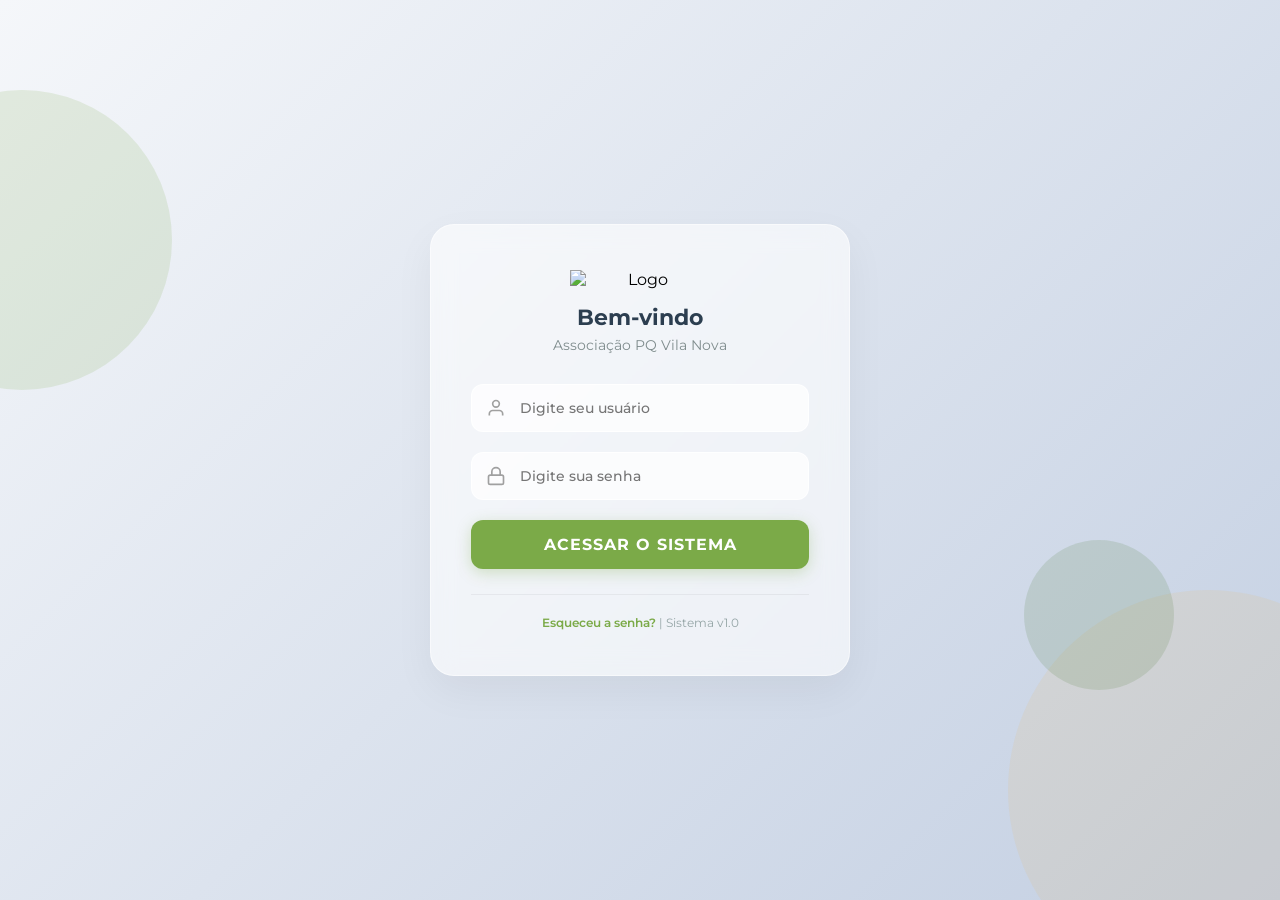
==== index.html @ ca999f04 "Update index.html" ====
<!DOCTYPE html>
<html lang="pt-BR">
<head>
    <meta charset="UTF-8">
    <meta name="viewport" content="width=device-width, initial-scale=1.0">

    <title>Associação PQ Vila Nova - CRM</title>

    <link href="https://fonts.googleapis.com/css2?family=Montserrat:wght@400;600;700;800&family=Playfair+Display:ital,wght@0,400;0,700;1,400&display=swap" rel="stylesheet">
    <link rel="stylesheet" href="https://cdnjs.cloudflare.com/ajax/libs/font-awesome/6.0.0/css/all.min.css">

    <script src="https://cdnjs.cloudflare.com/ajax/libs/html2canvas/1.4.1/html2canvas.min.js"></script>
    <script src="https://cdnjs.cloudflare.com/ajax/libs/jspdf/2.5.1/jspdf.umd.min.js"></script>
    <script src="https://cdn.jsdelivr.net/npm/qrcodejs@1.0.0/qrcode.min.js"></script>
    <script src="https://unpkg.com/html5-qrcode@2.3.8/html5-qrcode.min.js"></script>
    <script src="https://cdn.jsdelivr.net/npm/tesseract.js@6.0.1/dist/tesseract.min.js"></script>

    <link rel="stylesheet" href="styles.css?v=20260817-3">
</head>
<body>

    <div class="floating-shape shape1"></div>
    <div class="floating-shape shape2"></div>
    <div class="floating-shape shape3"></div>

    <!-- ====================================================== -->
    <!-- LOGIN -->
    <!-- ====================================================== -->
    <div id="login-screen">
        <div class="login-logo">
            <img src="https://i.imgur.com/Txij9sk.png" alt="Logo">
        </div>
        <h2>Bem-vindo</h2>
        <p>Associação PQ Vila Nova</p>
        <div class="input-group">
            <svg class="icon" viewBox="0 0 24 24" fill="none" stroke="currentColor" stroke-width="2"><path d="M20 21v-2a4 4 0 0 0-4-4H8a4 4 0 0 0-4 4v2"></path><circle cx="12" cy="7" r="4"></circle></svg>
            <input type="text" id="username" placeholder="Digite seu usuário">
        </div>
        <div class="input-group">
            <svg class="icon" viewBox="0 0 24 24" fill="none" stroke="currentColor" stroke-width="2"><rect x="3" y="11" width="18" height="11" rx="2" ry="2"></rect><path d="M7 11V7a5 5 0 0 1 10 0v4"></path></svg>
            <input type="password" id="password" placeholder="Digite sua senha" onkeydown="if(event.key==='Enter') login()">
        </div>
        <button class="btn-primary" onclick="login()">Acessar o Sistema</button>
        <div id="login-error">Usuário ou senha incorretos</div>
        <div class="login-footer"><a href="#">Esqueceu a senha?</a> | <span>Sistema v1.0</span></div>
    </div>

    <!-- ====================================================== -->
    <!-- DASHBOARD -->
    <!-- ====================================================== -->
    <div id="dashboard-screen">
        <div class="header-container">
            <div style="display:flex; flex-direction:column; align-items:center;">
                <h1 class="header-title">ASSOCIAÇÃO <span>PQ VILA NOVA</span></h1>
                <div id="clock-wrapper"><div id="current-time">00:00:00</div></div>
            </div>
            <div class="logout-container">
                <button onclick="logout()" class="btn-power-logout" title="Sair do sistema">
                    <svg width="24" height="24" viewBox="0 0 24 24" fill="none" stroke="currentColor" stroke-width="2" stroke-linecap="round" stroke-linejoin="round"><path d="M18.36 6.64a9 9 0 1 1-12.73 0"></path><line x1="12" y1="2" x2="12" y2="12"></line></svg>
                </button>
            </div>
        </div>

        <div class="grid-container">
            <div class="panel">
                <div class="panel-header"><h3>AGENDA QUADRA</h3><button class="btn-sm" onclick="abrirModal('modal-agenda')">+ Adicionar Data</button></div>
                <table><thead><tr><th>DATA</th><th>HORÁRIO</th><th>NOME</th><th>END</th><th>TEL</th><th>AÇÕES</th></tr></thead><tbody id="agenda-list"></tbody></table>
            </div>
            
            <div class="col-center">
                <div class="logo-circle spinning">
                    <img src="https://i.imgur.com/Txij9sk.png" alt="Logo">
                </div>
                <div class="menu-buttons">
                    <button class="btn-action" onclick="abrirModal('modal-curriculo')">CURRICULO</button>
                    <button class="btn-action">WHATSAPP</button>
                    <div style="position:relative; display:inline-block; width:100%;">
                        <button class="btn-action" onclick="toggleComprovanteMenu()" id="btn-comprovante" style="width:100%;">COMPROVANTE</button>
                        <div id="menu-comprovante" class="menu-dropdown" style="display:none; position:absolute; top:100%; left:0; width:100%; background:#fff; border-radius:0 0 12px 12px; box-shadow:0 4px 10px rgba(0,0,0,0.15); z-index:20; overflow:hidden;">
                            <div onclick="abrirComprovantePrint('assinatura')" class="menu-option" style="padding:12px 0; text-align:center; cursor:pointer; color:#333; font-weight:600; transition:0.2s; border-bottom:1px solid #eee;">📜 Com Assinatura</div>
                            <div onclick="abrirComprovantePrint('sem_assinatura')" class="menu-option" style="padding:12px 0; text-align:center; cursor:pointer; color:#333; font-weight:600; transition:0.2s;">📋 Sem Assinatura</div>
                        </div>
                    </div>
                    <button class="btn-action" onclick="abrirModal('modal-multiplas-entregas')">ADC CARTÕES</button>
                    <button class="btn-action" onclick="abrirModal('modal-cesta')">CESTAS</button>
                    <button class="btn-action" onclick="abrirModal('modal-busca')">🔍 BUSCAR</button>
                </div>
            </div>

            <div class="panel">
                <div class="panel-header"><h3>CARTÕES</h3><button class="btn-sm" onclick="abrirModal('modal-cartoes')">+ Adicionar</button></div>
                <div id="cards-container">
                    <table class="table-cards"><thead id="cards-header"><tr><th>DATA</th><th id="th-responsaveis" colspan="1">RESPONSÁVEIS</th><th>TOTAL DIA</th><th>AÇÕES</th></tr></thead><tbody id="cards-list"></tbody></table>
                </div>
                <div class="total-geral" id="totais-gerais" style="display:none;"></div>
            </div>
        </div>

        <div style="margin-top:25px; width:100%;">
            <div class="panel" style="margin-top:15px;">
                <div class="panel-header"><h3>📋 PENDENTES CESTA (MÊS ATUAL)</h3><button class="btn-sm" onclick="abrirModal('modal-cesta')" style="background:#4a7c2e; color:#fff;">+ Gerenciar</button></div>
                <div id="cesta-pendentes-home" style="font-size:14px; color:#555; min-height:50px; width:100%;"><span style="color:#888;">Carregando pendentes...</span></div>
            </div>
        </div>
    </div>

    <!-- ====================================================== -->
    <!-- MODAL DE AVISO DE PRÓXIMA AGENDA -->
    <!-- ====================================================== -->
    <div id="modal-popup-login" class="modal-overlay">
        <div class="modal-box">
            <span class="close-btn" onclick="fecharModal('modal-popup-login')">×</span>
            <h3>📅 Próximos Compromissos</h3>
            <div id="popup-login-content" style="text-align:center; padding:10px 0;">
                <p style="color:#555;">Carregando compromissos...</p>
            </div>
            <div class="modal-actions" style="justify-content:center;">
                <button class="btn-primary" onclick="fecharModal('modal-popup-login')" style="width:auto;">Ok, entendi</button>
            </div>
        </div>
    </div>

    <!-- ====================================================== -->
    <!-- MODAL DE BUSCA -->
    <!-- ====================================================== -->
    <div id="modal-busca" class="modal-overlay">
        <div class="modal-box modal-box-xl busca-modal-container">
            <span class="close-btn" onclick="fecharModal('modal-busca')" style="top:15px; right:20px; font-size:28px;">×</span>
            <div class="busca-header">
                <div>
                    <h2 class="busca-titulo">🔍 Busca Inteligente</h2>
                    <p class="busca-subtitulo">Somente cartões <strong>pendentes</strong> são exibidos. Resultados ordenados por relevância.</p>
                </div>
                <div class="contador" id="busca-contador" style="background:#196E3A; color:#fff; padding:6px 18px; border-radius:30px; font-weight:700; font-size:14px;">⏳ ...</div>
            </div>
            
            <div class="busca-bar">
                <select id="busca-tipo" class="busca-tipo-select">
                    <option value="todos">✨ Tudo</option>
                    <option value="nome">👤 Nome</option>
                    <option value="endereco">🏠 Endereço</option>
                    <option value="numero">🔢 Nº do cartão</option>
                    <option value="cpf">🪪 CPF</option>
                    <option value="telefone">📞 Telefone</option>
                </select>
                <div class="busca-divider"></div>
                <i class="fas fa-search" style="color:#94a3b8; font-size:18px; margin-left:4px;"></i>
                <input id="busca-input" type="text" placeholder="Digite nome, rua, número, CPF, telefone..." autocomplete="off">
                <button id="busca-btnSearch" type="button">🔎 Buscar</button>
            </div>
            <div id="busca-resultados" class="busca-resultados">
                <div style="text-align:center; padding:40px; color:#999; font-size:16px;">Digite algo para iniciar a busca.</div>
            </div>
            <div id="busca-editor-area" style="display:none; margin-top:15px; border-top:2px solid #e0f2e0; padding-top:15px; background:#fafffa; border-radius:12px; padding:15px;"></div>
        </div>
    </div>

    <!-- ====================================================== -->
    <!-- MODAL AGENDA -->
    <!-- ====================================================== -->
    <div id="modal-agenda" class="modal-overlay">
        <div class="modal-box"><span class="close-btn" onclick="fecharModal('modal-agenda')">×</span><h3>Novo Agendamento</h3>
            <label>Nome do Responsável</label><input type="text" id="ag-nome">
            <label>Data</label><input type="date" id="ag-data">
            <label>Período / Horário</label><input type="text" id="ag-periodo">
            <label>Endereço (Quadra)</label><input type="text" id="ag-end">
            <label>Telefone</label><input type="text" id="ag-tel">
            <div class="modal-actions"><button class="btn-cancel" onclick="fecharModal('modal-agenda')">Cancelar</button><button class="btn-primary" onclick="salvarAgenda()">Salvar</button></div>
        </div>
    </div>

    <!-- ====================================================== -->
    <!-- MODAL CARTÕES -->
    <!-- ====================================================== -->
    <div id="modal-cartoes" class="modal-overlay">
        <div class="modal-box"><span class="close-btn" onclick="fecharModal('modal-cartoes')">×</span><h3>Adicionar Lote de Cartões</h3>
            <div style="border-bottom:1px solid #ddd; padding-bottom:10px; margin-bottom:15px;">
                <label style="display:block; font-weight:600; color:#4a7c2e; margin-bottom:5px;">Gerenciar Responsáveis</label>
                <div style="display:flex; gap:10px;"><input type="text" id="novo-responsavel-input" placeholder="Nome do novo responsável" style="flex:1; padding:8px; border:1px solid #ccc; border-radius:6px;"><button class="btn-sm" onclick="adicionarResponsavel()" style="background:#4a7c2e; color:#fff; border-radius:6px;">+ Adicionar</button></div>
                <div id="lista-responsaveis-cadastrados" style="margin-top:8px; display:flex; flex-wrap:wrap; gap:5px;"></div>
            </div>
            <label>Selecionar Responsável</label><select id="card-responsavel" style="width:100%; padding:10px; margin-bottom:10px;"><option value="">Selecione um responsável</option></select>
            <label>Quantidade</label><input type="number" id="card-qtd" placeholder="0" min="1" style="width:100%; padding:10px; margin-bottom:10px;">
            <label>Data de Entrega</label><input type="date" id="card-data" style="width:100%; padding:10px; margin-bottom:10px;">
            <div class="modal-actions"><button class="btn-cancel" onclick="fecharModal('modal-cartoes')">Cancelar</button><button class="btn-primary" onclick="salvarCartoes()">Salvar</button></div>
        </div>
    </div>

    <!-- ====================================================== -->
    <!-- MODAL MÚLTIPLAS ENTREGAS -->
    <!-- ====================================================== -->
    <div id="modal-multiplas-entregas" class="modal-overlay">
        <div class="modal-box modal-box-large cartoes-modal-box">
            <header class="cartoes-modal-header">
                <h3><i class="fas fa-id-card"></i> Adicionar Cartões</h3>
                <button type="button" class="cartoes-close-btn" onclick="fecharModal('modal-multiplas-entregas')" aria-label="Fechar cadastro de cartões">×</button>
            </header>

            <div id="cartoes-modal-scroll" class="cartoes-modal-scroll">

            <div class="cartoes-mode-tabs" role="tablist" aria-label="Modo de cadastro">
                <button id="cartoes-tab-manual" class="cartoes-mode-tab active" type="button" role="tab" aria-selected="true" onclick="selecionarModoCadastroCartoes('manual')">✍️ Manual</button>
                <button id="cartoes-tab-digitalizado" class="cartoes-mode-tab" type="button" role="tab" aria-selected="false" onclick="selecionarModoCadastroCartoes('digitalizado')">📷 Digitalizado</button>
            </div>

            <p id="cartoes-manual-ajuda" class="cartoes-mode-help">Digite normalmente. Pressione <strong>TAB</strong> ou <strong>ENTER</strong> no endereço para adicionar o próximo cartão.</p>

            <section id="cartoes-digitalizado-area" class="cartoes-scanner-panel" style="display:none;" aria-label="Digitalização de cartões">
                <div class="cartoes-scanner-header">
                    <div>
                        <strong>Leitura do destinatário</strong>
                        <small>Enquadre somente o nome e a rua do destinatário dentro da moldura.</small>
                    </div>
                    <span id="cartoes-scanner-alvo" class="scanner-target-badge">Cartão 1</span>
                </div>

                <div class="cartoes-scanner-grid">
                    <div class="scanner-camera-wrap">
                        <video id="cartoes-scanner-video" autoplay playsinline muted></video>
                        <div class="scanner-frame-guide"><span>NOME + RUA/NÚMERO</span></div>
                        <canvas id="cartoes-scanner-canvas" hidden></canvas>
                        <div id="cartoes-scanner-sem-camera" class="scanner-no-camera" style="display:none;">Câmera indisponível. Use “Escolher foto”.</div>
                    </div>

                    <div class="scanner-controls">
                        <div id="cartoes-scanner-status" class="scanner-status">Clique em “Iniciar câmera”.</div>
                        <div class="scanner-progress"><span id="cartoes-scanner-progress-bar"></span></div>
                        <div class="scanner-button-row">
                            <button type="button" class="scanner-btn scanner-btn-primary" onclick="iniciarCameraCartoes()">▶ Iniciar câmera</button>
                            <button type="button" id="cartoes-btn-capturar" class="scanner-btn scanner-btn-capture" onclick="capturarCartaoParaOCR()" disabled>📸 Capturar</button>
                        </div>
                        <div class="scanner-button-row">
                            <button type="button" class="scanner-btn scanner-btn-file" onclick="document.getElementById('cartoes-scanner-file').click()">🖼️ Escolher foto</button>
                            <button type="button" class="scanner-btn scanner-btn-stop" onclick="pararCameraCartoes()">■ Parar câmera</button>
                        </div>
                        <input id="cartoes-scanner-file" type="file" accept="image/*" capture="environment" hidden onchange="processarArquivoCartaoOCR(event)">
                    </div>
                </div>

                <div id="cartoes-ocr-review" class="ocr-review" style="display:none;">
                    <div class="ocr-review-title">Confira antes de adicionar</div>
                    <div class="ocr-review-grid">
                        <div><label for="cartoes-ocr-nome">Nome detectado</label><input id="cartoes-ocr-nome" type="text" autocomplete="off"></div>
                        <div><label for="cartoes-ocr-endereco">Endereço detectado</label><input id="cartoes-ocr-endereco" type="text" autocomplete="off"></div>
                    </div>
                    <details><summary>Ver texto reconhecido</summary><pre id="cartoes-ocr-texto-bruto"></pre></details>
                    <div class="scanner-button-row scanner-review-actions">
                        <button type="button" class="scanner-btn scanner-btn-primary" onclick="usarDadosCartaoOCR(false)">✓ Preencher este</button>
                        <button type="button" class="scanner-btn scanner-btn-capture" onclick="usarDadosCartaoOCR(true)">✓ Adicionar e próximo</button>
                        <button type="button" class="scanner-btn scanner-btn-file" onclick="limparResultadoCartaoOCR()">↻ Ler novamente</button>
                    </div>
                </div>
            </section>

            <details id="cartoes-dados-gerais" class="cartoes-dados-gerais" open>
                <summary>
                    <span>Dados gerais</span>
                    <small>Quantidade, tipo e número</small>
                </summary>
                <div class="cartoes-dados-conteudo">
                    <div class="cartoes-dados-grid">
                        <div><label>Quantidade</label><input type="number" id="mult-qtd" min="1" value="1" inputmode="numeric"></div>
                        <div><label>Data</label><input type="text" id="mult-data" readonly></div>
                        <div><label>Tipo</label><select id="mult-tipo"><option value="">Selecione...</option><option value="SHOPEE">SHOPEE</option><option value="CARTÃO">CARTÃO</option><option value="CARTA">CARTA</option></select></div>
                        <div><label>N°</label><input type="text" id="mult-numero" inputmode="numeric"></div>
                    </div>
                    <div class="cartoes-obs"><label>Observação</label><input type="text" id="mult-obs" placeholder="Opcional"></div>
                </div>
            </details>

            <div class="cartoes-lista-header">
                <strong><i class="fas fa-list"></i> Lista de entregas</strong>
                <span id="mult-contador">1 entrega</span>
            </div>
            <div id="mult-lista-entregas" class="cartoes-entregas-lista"></div>
            <div id="mult-status-message" class="cartoes-status-message" style="display:none;"></div>
            </div>

            <footer class="cartoes-sticky-actions">
                <button type="button" class="cartoes-action-btn cartoes-action-add" onclick="adicionarEntrega()"><i class="fas fa-plus"></i> Adicionar outro</button>
                <button type="button" class="cartoes-action-btn cartoes-action-send" onclick="enviarTodasEntregas()" id="btnEnviarMulti"><i class="fas fa-paper-plane"></i> Enviar tudo</button>
            </footer>
        </div>
    </div>

    <!-- ====================================================== -->
    <!-- MODAL CESTA -->
    <!-- ====================================================== -->
    <div id="modal-cesta" class="modal-overlay">
        <div class="modal-box modal-box-large" style="padding:25px; background:#e8f9ee;"><span class="close-btn" onclick="fecharModal('modal-cesta')">×</span>
            <div style="display:flex; justify-content:space-between; align-items:center; margin-bottom:15px; flex-wrap:wrap;">
                <h2 style="margin:0; color:#196E3A; display:flex; align-items:center; gap:10px;">📋 Controle - CESTA <button onclick="editarTiposCestaUI()" style="background:transparent; border:none; font-size:20px; cursor:pointer; color:#196E3A;" title="Editar Tipos de Cesta">⚙️</button></h2>
                <div><button type="button" onclick="abrirCameraCesta()" style="background:#2196F3; color:#fff; border:none; padding:8px 16px; border-radius:30px; cursor:pointer; font-weight:600; margin-right:5px;">📷 Escanear Carteirinha</button></div>
            </div>
            <input type="text" id="cesta-scanner-input" style="position:absolute; opacity:0; width:1px; height:1px; pointer-events:none;" autofocus>
            <div id="cesta-camera-container" style="display:none; width:100%; max-width:350px; margin:0 auto 10px; border:2px dashed #4a7c2e; border-radius:8px; overflow:hidden; background:#000;"></div>
            <div id="cesta-tipos-editor" style="display:none; background:#fff; padding:12px; border-radius:8px; border:1px solid #e0f2e0; margin-bottom:15px;">
                <label style="font-weight:700; color:#1f6f35; display:block; margin-bottom:4px;">✏️ Editar Tipos de Cesta (separados por vírgula):</label>
                <div style="display:flex; gap:8px;"><input type="text" id="cesta-tipos-input"><button onclick="salvarTiposCesta()" style="background:#4a7c2e; color:#fff; border:none; padding:8px 16px; border-radius:6px; cursor:pointer; font-weight:600;">Salvar</button><button onclick="fecharEditorTipos()" style="background:#ccc; color:#333; border:none; padding:8px 16px; border-radius:6px; cursor:pointer;">Cancelar</button></div>
            </div>
            <div style="display:flex; gap:10px; align-items:center; position:relative; margin-bottom:10px;">
                <input id="cesta-search" placeholder="Digite o nome do morador..." autocomplete="off">
                <button id="cesta-btnSearch" style="padding:10px 14px; border-radius:8px; background:#196E3A; color:#fff; border:none; cursor:pointer; font-weight:700;">Buscar</button>
                <div id="cesta-suggestions" class="suggestions-box" style="display:none; position:absolute; top:45px; left:0; width:75%; background:#fff; border:1px solid #ddd; border-radius:8px; max-height:200px; overflow:auto; z-index:99;"></div>
            </div>
            <div id="cesta-formArea" style="display:none;">
                <div id="cesta-fields" class="grid" style="display:grid; grid-template-columns:1fr 1fr; gap:12px; margin-top:10px;"></div>
                <div style="margin-top:12px;"><label style="font-weight:700; color:#1f6f35; display:block; margin-bottom:6px;">Mensalidades (Clique no mês atual para marcar)</label><div class="months" id="cesta-monthsContainer" style="display:flex; flex-wrap:wrap; gap:10px; margin-top:5px;"></div></div>
                <div class="stamp" id="cesta-stamp" style="display:none; text-align:center; font-size:32px; color:rgba(25,110,58,0.3); font-weight:900; margin-top:10px;">CONCLUÍDO</div>
                <div style="display:flex; gap:10px; margin-top:14px;"><button id="cesta-btnSave" style="flex:1; background:#196E3A; color:#fff; padding:10px; border-radius:8px; border:none; font-weight:700; cursor:pointer;">💾 Salvar alterações</button><button onclick="gerarCarteirinha()" style="flex:1; background:#e67e22; color:#fff; padding:10px; border-radius:8px; border:none; font-weight:700; cursor:pointer;">🪪 Gerar Carteirinha</button></div>
            </div>
            <div id="cesta-panelPendentes" style="display:none; margin-top:12px; padding:12px; border-radius:8px; border:1px solid #eee; background:#fff;"><h3 style="margin:0 0 10px 0; color:#196E3A;">Lista de Pendentes</h3><div id="cesta-listaPendentesContainer"></div><button id="cesta-btnVoltar" style="margin-top:10px; padding:8px 12px; border-radius:6px; background:#f0f0f0; border:none; cursor:pointer;">🔙 Voltar</button></div>
        </div>
    </div>

    <!-- ====================================================== -->
    <!-- MODAL CURRÍCULO -->
    <!-- ====================================================== -->
    <div id="modal-curriculo" class="modal-overlay">
        <div class="modal-box modal-box-large"><span class="close-btn" onclick="fecharModal('modal-curriculo')">×</span><h3>📄 Preencher Currículo</h3>
            <div class="grid-cv" style="margin-bottom:15px;">
                <div><label>Modelo do Currículo</label><select id="cv-template"><option value="padrao">Padrão</option><option value="moderno">Moderno</option><option value="chic">Chic</option><option value="basico">Básico</option></select></div>
                <div><label>Foto 3x4</label><input type="file" id="cv-photo-input" accept="image/*" onchange="handlePhotoUpload(event)"><img id="cv-photo-preview" src="" style="display:none; width:75px; height:100px; object-fit:cover; border:1px solid #ccc;"></div>
            </div>
            <div class="grid-cv full"><label>Nome Completo</label><input type="text" id="cv-nome" placeholder="Seu nome completo"></div>
            <div class="grid-cv"><div><label>Data de Nascimento</label><input type="date" id="cv-nascimento"></div><div><label>Telefone (1)</label><div style="display:flex; gap:5px;"><input type="text" id="cv-tel-1" placeholder="(XX) XXXXX-XXXX" style="flex:1;"><button class="btn-sm" onclick="adicionarTelefone()" id="btn-add-tel" style="font-size:10px; padding:6px 10px;">+ Tel</button></div><div id="tel-extra-container"><div id="cv-tel-container-2" style="display:none; margin-top:5px;"><label style="font-size:12px;">Telefone (2)</label><input type="text" id="cv-tel-2" style="width:100%;"></div><div id="cv-tel-container-3" style="display:none; margin-top:5px;"><label style="font-size:12px;">Telefone (3)</label><input type="text" id="cv-tel-3" style="width:100%;"></div></div></div></div>
            <div class="grid-cv full"><label>E-mail</label><input type="email" id="cv-email" placeholder="email@exemplo.com"></div>
            <div class="grid-cv" style="grid-template-columns:1fr 2fr;"><div><label>CEP</label><input type="text" id="cv-cep" placeholder="00000-000" onblur="buscarCEP()" maxlength="9"></div><div><label>Nº da Residência</label><input type="text" id="cv-numero" placeholder="Ex: 123"></div></div>
            <div class="grid-cv" style="grid-template-columns:2fr 1fr 2fr;"><div><label>Logradouro</label><input type="text" id="cv-logradouro" readonly></div><div><label>Bairro</label><input type="text" id="cv-bairro" readonly></div><div><label>Cidade - UF</label><input type="text" id="cv-cidade" readonly></div></div>
            <div class="grid-cv full"><label>Objetivo Profissional</label><textarea id="cv-objetivo" rows="2">Profissional proativo, dinâmico e engajado, em busca de uma oportunidade para aplicar minhas habilidades e contribuir para o crescimento da empresa.</textarea></div>
            <div class="grid-cv full" style="border-bottom:1px solid #ddd; padding-bottom:10px; margin-bottom:10px;">
                <div style="display:flex; justify-content:space-between;"><label style="margin:0;">Formação & Cursos (Máx 3)</label><button class="btn-sm" onclick="adicionarCurso()" style="font-size:10px; padding:4px 12px;">+ Adicionar Curso</button></div>
                <div id="cursos-container"></div>
            </div>
            <div class="grid-cv full"><div style="display:flex; justify-content:space-between;"><label style="margin:0;">Experiência Profissional (Máx 6)</label><button class="btn-sm" onclick="adicionarExperiencia()" style="font-size:10px; padding:4px 12px;">+ Adicionar Experiência</button></div><div id="exp-container"></div></div>
            <div class="grid-cv full"><label>Habilidades / Competências</label><textarea id="cv-habilidades" rows="3">Trabalho em equipe, Comunicação eficaz, Proatividade, Organização</textarea></div>
            <div class="modal-actions" style="justify-content:center; margin-top:20px;"><button class="btn-cancel" onclick="fecharModal('modal-curriculo')">Cancelar</button><button class="btn-primary" onclick="gerarCurriculo()" style="width:auto; padding:10px 30px;">🎯 Gerar Currículo</button></div>
        </div>
    </div>

    <!-- ====================================================== -->
    <!-- MODAL COMPROVANTE -->
    <!-- ====================================================== -->
    <div id="modal-comprovante-print" class="modal-overlay" style="display:none; position:fixed; inset:0; background:rgba(0,0,0,0.5); backdrop-filter:blur(6px); z-index:1000; justify-content:center; overflow-y:auto; padding:30px 0;">
        <div id="comprovante-bg" style="position:relative; width:794px; height:1123px; background-image:url('https://i.imgur.com/lFhk0Hq.png'); background-size:100% 100%; background-color:white; background-position:center; border-radius:12px; box-shadow:0 20px 50px rgba(0,0,0,0.4); flex-shrink:0; margin:0 auto; overflow:hidden;">
            <span class="close-btn" onclick="fecharComprovantePrint()" style="position:absolute; top:-15px; right:-15px; background:#4a7c2e; color:#fff; border-radius:50%; width:30px; height:30px; padding:0; display:flex; align-items:center; justify-content:center; z-index:10; border:2px solid white; box-shadow:0 4px 8px rgba(0,0,0,0.2); cursor:pointer;">×</span>
            <input id="print-numero" class="input-field-print" style="position:absolute; top:386px; left:230px; width:80px; z-index:1;" readonly>
            <input id="print-data" class="input-field-print" style="position:absolute; top:386px; left:390px; width:130px; z-index:1;">
            <input id="print-ano" class="input-field-print" style="position:absolute; top:386px; left:580px; width:80px; z-index:1;">
            <input id="print-nome" class="input-field-print" style="position:absolute; top:437px; left:167px; width:500px; font-size:18px; z-index:1;" onblur="detectarGeneroENacionalidadeComprovante()">
            <input id="print-endereco" class="input-field-print" style="position:absolute; top:508px; left:216px; width:350px; z-index:1;" oninput="buscarSugestoesEndereco()" autocomplete="off">
            <div id="address-suggestions" class="suggestions-box" style="display:none; position:absolute; top:540px; left:216px; width:350px;"></div>
            <input id="print-numero_endereco" class="input-field-print" style="position:absolute; top:508px; left:629px; width:90px; z-index:1;">
            <input id="print-complemento" class="input-field-print" style="position:absolute; top:568px; left:240px; width:210px; z-index:1;">
            <input id="print-cep" class="input-field-print" maxlength="9" style="position:absolute; top:568px; left:530px; width:150px; z-index:1;" oninput="formatarCEPPrint(this)" onblur="autoBuscarCEP(this)">
            <button class="btn-sm no-print" style="position:absolute; top:565px; left:690px; padding:2px 8px; font-size:11px; z-index:2; border-radius:4px; background:#7baa48; color:white; border:1px solid #4a7c2e; cursor:pointer;" onclick="buscarCEPPrint()">Buscar</button>
            <input id="print-bairro" class="input-field-print" style="position:absolute; top:633px; left:165px; width:350px; z-index:1;">
            <input id="print-uf" class="input-field-print" style="position:absolute; top:633px; left:630px; width:80px; z-index:1;">
            <input id="print-nacionalidade" class="input-field-print" style="position:absolute; top:695px; left:247px; width:150px; z-index:1;">
            <input id="print-estado_civil" class="input-field-print" style="position:absolute; top:695px; left:555px; width:150px; z-index:1;">
            <input id="print-cpf" class="input-field-print" maxlength="14" style="position:absolute; top:758px; left:135px; width:188px; z-index:1;" oninput="formatarCPFPrint(this)" onblur="autoBuscarCPF(this)">
            <button class="btn-sm no-print" style="position:absolute; top:755px; left:330px; padding:2px 8px; font-size:11px; z-index:2; border-radius:4px; background:#7baa48; color:white; border:1px solid #4a7c2e; cursor:pointer;" onclick="buscarCPFPrint()">Buscar</button>
            <input id="print-rg" class="input-field-print" maxlength="12" style="position:absolute; top:758px; left:395px; width:100px; z-index:1;" oninput="formatarRGPrint(this)">
            <select id="print-emissor" class="input-field-print" style="position:absolute; top:758px; left:625px; width:120px; z-index:1;"><option value="">SELECIONE</option><option value="DETRAN/RJ" selected>DETRAN/RJ</option></select>
            <input type="checkbox" id="print-propria" class="input-field-print" style="position:absolute; top:844px; left:249px; z-index:1; width:16px; height:16px;">
            <input type="checkbox" id="print-alugada" class="input-field-print" style="position:absolute; top:844px; left:425px; z-index:1; width:16px; height:16px;">
            <input type="checkbox" id="print-emprestada" class="input-field-print" style="position:absolute; top:844px; left:652px; z-index:1; width:16px; height:16px;">
            <div class="buttons-container no-print" style="position:absolute; bottom:25px; left:50%; transform:translateX(-50%); display:flex; gap:10px; z-index:10;">
                <button class="btn-cancel" onclick="fecharComprovantePrint()" style="padding:10px 20px; border-radius:6px; border:none; background:#ccc; color:#333; cursor:pointer;">Cancelar</button>
                <button class="btn-primary btn-save" onclick="salvarApenas()" style="padding:10px 20px; border-radius:6px; border:none; color:white; cursor:pointer; background:#4CAF50;">💾 Salvar</button>
                <button class="btn-primary btn-print" onclick="salvarEImprimir()" style="padding:10px 20px; border-radius:6px; border:none; color:white; cursor:pointer; background:#007BFF;">🖨️ Imprimir</button>
            </div>
        </div>
    </div>

    <script src="script.js?v=20260817-3"></script>
</body>
</html>
---- styles.css ----
* { box-sizing: border-box; font-family: 'Montserrat', sans-serif; }
body { margin: 0; padding: 0; min-height: 100vh; background: linear-gradient(135deg, #f5f7fa 0%, #c3cfe2 100%); display: flex; justify-content: center; align-items: center; position: relative; overflow-x: hidden; }

.floating-shape { position: fixed; z-index: -1; border-radius: 50%; opacity: 0.15; pointer-events: none !important; animation: floatUp 20s infinite alternate ease-in-out; }
.shape1 { width: 300px; height: 300px; background: #7baa48; top: 10%; left: -10%; }
.shape2 { width: 400px; height: 400px; background: #F5B041; bottom: -10%; right: -10%; animation-delay: -5s; opacity: 0.1; }
.shape3 { width: 150px; height: 150px; background: #4a7c2e; top: 60%; left: 80%; animation-duration: 25s; }
@keyframes floatUp { 0% { transform: translate(0, 0) scale(1) rotate(0deg); } 33% { transform: translate(30px, -50px) scale(1.1) rotate(120deg); } 66% { transform: translate(-20px, 20px) scale(0.9) rotate(240deg); } 100% { transform: translate(10px, -30px) scale(1.05) rotate(360deg); } }

#login-screen { background: rgba(255, 255, 255, 0.6); backdrop-filter: blur(12px); padding: 45px 40px; border-radius: 24px; max-width: 420px; width: 100%; box-shadow: 0 15px 40px rgba(0,0,0,0.05); border: 1px solid rgba(255, 255, 255, 0.5); text-align: center; position: relative; z-index: 10; }
.login-logo img { max-width: 140px; height: auto; display: block; margin: 0 auto 15px auto; }
#login-screen h2 { color: #2c3e50; font-weight: 700; margin: 0 0 5px 0; font-size: 22px; }
#login-screen p { color: #7f8c8d; font-size: 14px; margin: 0 0 30px 0; }
.input-group { margin-bottom: 20px; position: relative; text-align: left; }
.input-group .icon { position: absolute; left: 15px; top: 50%; transform: translateY(-50%); color: #a0a0a0; width: 20px; height: 20px; }
.input-group input { width: 100%; padding: 14px 14px 14px 48px; border: 1px solid rgba(255, 255, 255, 0.8); border-radius: 12px; font-size: 14px; font-weight: 500; outline: none; background: rgba(255, 255, 255, 0.7); transition: all 0.3s; color: #333; }
.input-group input:focus { background: #ffffff; border-color: #7baa48; box-shadow: 0 0 0 4px rgba(123, 170, 72, 0.15); }
.btn-primary { width: 100%; background: #7baa48; color: #fff; padding: 15px; border: none; border-radius: 12px; font-size: 16px; font-weight: 700; cursor: pointer; transition: all 0.3s; text-transform: uppercase; letter-spacing: 1px; position: relative; overflow: hidden; box-shadow: 0 4px 15px rgba(123, 170, 72, 0.3); }
.btn-primary:hover { transform: translateY(-3px) scale(1.02); box-shadow: 0 8px 25px rgba(123, 170, 72, 0.4); }
#login-error { color: #e74c3c; font-size: 13px; font-weight: 600; margin-top: 15px; display: none; background: #fde8e8; padding: 10px; border-radius: 8px; }
.login-footer { margin-top: 25px; font-size: 12px; color: #95a5a6; border-top: 1px solid rgba(0,0,0,0.05); padding-top: 20px; }
.login-footer a { color: #7baa48; text-decoration: none; font-weight: 600; }

#dashboard-screen { display: none; max-width: 1400px; margin: 0 auto; padding: 30px; }
.header-container { display: flex; justify-content: center; align-items: center; position: relative; margin-bottom: 40px; width: 100%; }
.header-title { font-size: 34px; font-weight: 800; color: #2c3e50; letter-spacing: 1px; margin: 0; }
.header-title span { color: #4a7c2e; }
.header-title::after { content: ''; flex: 1; height: 2px; background: linear-gradient(to right, transparent, #7baa48, transparent); display: block; margin-top: 5px; }
#clock-wrapper { perspective: 300px; background: rgba(255, 255, 255, 0.8); padding: 5px 25px; border-radius: 40px; backdrop-filter: blur(8px); border: 1px solid rgba(255, 255, 255, 0.9); box-shadow: 0 2px 15px rgba(0,0,0,0.08); display: flex; align-items: center; justify-content: center; margin-top: 10px; }
#current-time { font-size: 2.2rem; font-weight: 700; color: #4a7c2e; transition: transform 0.3s ease, opacity 0.3s ease; animation: paperFlip 0.4s ease-in-out; display: inline-block; }
@keyframes paperFlip { 0% { transform: rotateY(0deg); opacity: 1; } 30% { transform: rotateY(90deg); opacity: 0.8; } 70% { transform: rotateY(-90deg); opacity: 0.8; } 100% { transform: rotateY(0deg); opacity: 1; } }
.logout-container { position: absolute; right: 20px; top: 50%; transform: translateY(-50%); }
.btn-power-logout { background: rgba(74, 124, 46, 0.12); border: 1px solid #4a7c2e; color: #4a7c2e; width: 48px; height: 48px; border-radius: 50%; display: flex; align-items: center; justify-content: center; cursor: pointer; transition: all 0.3s cubic-bezier(0.4, 0, 0.2, 1); box-shadow: 0 2px 10px rgba(74, 124, 46, 0.1); }
.btn-power-logout:hover { background: #4a7c2e; color: #fff; transform: scale(1.08); box-shadow: 0 6px 20px rgba(74, 124, 46, 0.4); }
.btn-power-logout svg { transition: transform 0.4s cubic-bezier(0.4, 0, 0.2, 1); }
.btn-power-logout:hover svg { transform: rotate(-90deg); }
.grid-container { display: grid; grid-template-columns: 1.1fr 1.8fr 1.1fr; gap: 25px; align-items: start; }
.panel { background: rgba(255, 255, 255, 0.4); backdrop-filter: blur(8px); border-radius: 16px; padding: 20px; box-shadow: 0 8px 32px 0 rgba(31, 38, 135, 0.06); border: 1px solid rgba(255, 255, 255, 0.8); transition: transform 0.3s, box-shadow 0.3s; }
.panel:hover { transform: translateY(-5px); box-shadow: 0 15px 40px 0 rgba(31, 38, 135, 0.15); }
.panel-header { display: flex; justify-content: space-between; align-items: center; margin-bottom: 15px; }
.panel-header h3 { margin: 0; font-size: 14px; color: #fff; background: #7baa48; padding: 8px 16px; border-radius: 20px; font-weight: 600; box-shadow: 0 2px 5px rgba(123, 170, 72, 0.3); }
.btn-sm { background: rgba(255, 255, 255, 0.5); border: 1px solid #7baa48; color: #4a7c2e; padding: 6px 14px; border-radius: 20px; font-size: 12px; font-weight: 700; cursor: pointer; transition: 0.3s; }
.btn-sm:hover { background: #4a7c2e; color: #fff; transform: scale(1.05); }
table { width: 100%; border-collapse: collapse; font-size: 13px; }
table thead { background: rgba(26, 26, 26, 0.9); color: #fff; }
table th, table td { padding: 10px 8px; text-align: left; border-bottom: 1px solid rgba(0,0,0,0.05); }
table th { font-weight: 600; font-size: 11px; text-transform: uppercase; letter-spacing: 0.5px; }
table tbody tr:hover { background: rgba(123, 170, 72, 0.08); cursor: default; }
.highlight-row { background-color: #eafde8; border-left: 4px solid #7baa48; font-weight: 700; }
.btn-edit { background: transparent; border: none; color: #4a7c2e; cursor: pointer; font-size: 16px; transition: 0.2s; padding: 0 5px; }
.btn-edit:hover { color: #1e3d0e; transform: scale(1.2); }
@keyframes pulseBorder { 0% { box-shadow: 0 0 0 0 rgba(123, 170, 72, 0.7); } 70% { box-shadow: 0 0 0 10px rgba(123, 170, 72, 0); } 100% { box-shadow: 0 0 0 0 rgba(123, 170, 72, 0); } }
.pulse-row { animation: pulseBorder 2s infinite; border-left: 4px solid #7baa48 !important; }
.col-center { display: flex; flex-direction: column; align-items: center; padding-top: 10px; }
.logo-circle { width: 150px; height: 150px; border-radius: 50%; overflow: hidden; margin: 0 auto 25px auto; background: #fff; pointer-events: auto; position: relative; padding: 4px; }
.logo-circle img { width: 100%; height: 100%; object-fit: cover; border-radius: 50%; pointer-events: none; }
/* 🔥 EFEITO GIRATÓRIO NA LOGO */
.logo-circle.spinning { border: 4px solid transparent; background-clip: padding-box; box-shadow: 0 4px 15px rgba(0,0,0,0.1); }
.logo-circle.spinning::before {
    content: '';
    position: absolute;
    top: -4px; left: -4px; right: -4px; bottom: -4px;
    border-radius: 50%;
    z-index: -1;
    background: conic-gradient(#7baa48, #4a7c2e, #7baa48, #4a7c2e, #7baa48);
    animation: girarBorda 4s linear infinite;
}
@keyframes girarBorda { 100% { transform: rotate(360deg); } }

.menu-buttons { display: grid; grid-template-columns: 1fr 1fr 1fr; gap: 15px; max-width: 450px; width: 100%; }
.btn-action { background: #7baa48; color: #fff; border: none; border-radius: 12px; padding: 15px 0; font-size: 12px; font-weight: 700; cursor: pointer; text-transform: uppercase; letter-spacing: 1px; position: relative; overflow: hidden; transition: all 0.3s cubic-bezier(0.4, 0, 0.2, 1); box-shadow: 0 4px 6px rgba(0,0,0,0.05); pointer-events: auto; }
.btn-action:hover { transform: translateY(-4px) scale(1.03); box-shadow: 0 8px 15px rgba(123, 170, 72, 0.4); }
.btn-action::before { content: ''; position: absolute; top: 0; left: -100%; width: 100%; height: 100%; background: linear-gradient(90deg, transparent, rgba(255, 255, 255, 0.4), transparent); transition: 0.6s; }
.btn-action:hover::before { left: 100%; }
.btn-action:nth-child(1) { grid-column: 1; } .btn-action:nth-child(2) { grid-column: 3; }
.btn-action:nth-child(3) { grid-column: 1; } .btn-action:nth-child(4) { grid-column: 2; }
.btn-action:nth-child(5) { grid-column: 3; } .btn-action:nth-child(6) { grid-column: 1; }
.btn-action:nth-child(7) { grid-column: 2; } .btn-action:nth-child(8) { grid-column: 3; }
.table-cards th { background: rgba(74, 124, 46, 0.9); color: #fff; }
.total-geral { margin-top: 15px; border-top: 2px solid #7baa48; padding-top: 10px; display: flex; justify-content: space-between; font-weight: 700; font-size: 14px; }

.modal-overlay { display: none; position: fixed; top: 0; left: 0; width: 100%; height: 100%; background: rgba(0,0,0,0.3); backdrop-filter: blur(6px); z-index: 1000; justify-content: center; align-items: center; }
.modal-overlay.active { display: flex; }
.modal-box { background: rgba(255, 255, 255, 0.7); backdrop-filter: blur(12px); padding: 30px; border-radius: 20px; width: 100%; max-width: 500px; box-shadow: 0 20px 60px rgba(0,0,0,0.15); position: relative; border: 1px solid rgba(255, 255, 255, 0.8); animation: slideUp 0.4s cubic-bezier(0.4, 0, 0.2, 1); margin: auto; }
.modal-box-large { max-width: 800px !important; }
.modal-box-xl { max-width: 1100px !important; width: 95% !important; }
@keyframes slideUp { from { transform: translateY(40px); opacity: 0; } to { transform: translateY(0); opacity: 1; } }
.modal-box h3 { margin: 0 0 15px 0; color: #4a7c2e; font-weight: 700; text-align: center; }
.modal-box label { display: block; margin: 10px 0 5px; font-weight: 600; font-size: 14px; color: #444; }
.modal-box input, .modal-box select, .modal-box textarea { width: 100%; padding: 10px; background: rgba(255, 255, 255, 0.5); border: 1px solid rgba(255, 255, 255, 0.6); border-radius: 8px; margin-bottom: 10px; outline: none; }
.modal-box input:focus, .modal-box select:focus, .modal-box textarea:focus { background: #fff; border-color: #7baa48; box-shadow: 0 0 0 3px rgba(123, 170, 72, 0.1); }
.modal-actions { display: flex; gap: 10px; margin-top: 20px; justify-content: flex-end; }
.modal-actions .btn-primary { width: auto; padding: 10px 20px; font-size: 14px; border-radius: 10px; }
.btn-cancel { background: rgba(200, 200, 200, 0.5); color: #333; padding: 10px 20px; border: none; border-radius: 10px; font-weight: 700; cursor: pointer; transition: 0.2s; }
.btn-cancel:hover { background: rgba(200, 200, 200, 0.9); }
.close-btn { position: absolute; right: 15px; top: 15px; cursor: pointer; font-size: 20px; color: #888; transition: 0.3s; }
.close-btn:hover { color: #333; transform: rotate(90deg); }

#cesta-pendentes-home { width: 100%; padding: 10px 0; display: flex; flex-direction: column; gap: 6px; }
.pending-item-card { background: #ffe6e6 !important; color: #9b2c2c !important; padding: 8px 14px; border-radius: 8px; font-weight: 600; font-size: 13px; border: 1px solid #ffcdd2; display: flex; justify-content: space-between; align-items: center; }
.card-content { flex: 1; cursor: pointer; display: flex; justify-content: space-between; align-items: center; }
.card-content span:first-child { white-space: nowrap; overflow: hidden; text-overflow: ellipsis; flex: 1; }
.card-tag { font-weight: 400; font-size: 9px; opacity: 0.7; background: rgba(155, 44, 44, 0.1); padding: 2px 6px; border-radius: 4px; flex-shrink: 0; margin-left: 8px; }
.card-actions { display: flex; gap: 4px; flex-shrink: 0; }
.btn-icon { background: transparent; border: none; cursor: pointer; font-size: 14px; padding: 4px; border-radius: 4px; transition: 0.2s; line-height: 1; color: #9b2c2c; }
.btn-icon:hover { background: rgba(0,0,0,0.05); }
.btn-icon.btn-edit:hover { color: #196E3A; transform: scale(1.1); }
.btn-icon.btn-delete:hover { color: #d32f2f; transform: scale(1.1); }
.months { display: flex; flex-wrap: wrap; gap: 10px; margin-top: 10px; justify-content: center; }
.month { width: 150px; text-align:center; display:flex; flex-direction:column; gap:4px; margin-bottom:5px; }
.month input { width:100%; padding:6px; border-radius:6px; border:1px solid #ccc; font-weight:700; text-align:center; cursor:pointer; background:#fff; font-size:13px; }
.month .pago { background:#e6ffed !important; color:#166534 !important; }
.month .pendente { background:#ffe6e6 !important; color:#9b2c2c !important; }
.stamp.show { display:block; text-align:center; font-size:32px; color:rgba(25,110,58,0.3); font-weight:900; margin-top:10px; }

/* 🔥 BADGE "!" PISCANDO E RODANDO */
.badge-urgente {
    display: inline-flex;
    align-items: center;
    justify-content: center;
    width: 28px;
    height: 28px;
    background: #e74c3c;
    color: #ffffff;
    font-weight: 900;
    font-size: 14px;
    border-radius: 50%;
    margin-right: 6px;
    box-shadow: 0 0 0 0 rgba(231, 76, 60, 0.7);
    animation: pulsarGirar 1.2s ease-in-out infinite;
    border: 2px solid #fff;
}
@keyframes pulsarGirar {
    0% { transform: scale(1) rotate(0deg); box-shadow: 0 0 0 0 rgba(231, 76, 60, 0.7); }
    50% { transform: scale(1.15) rotate(180deg); box-shadow: 0 0 0 10px rgba(231, 76, 60, 0); }
    100% { transform: scale(1) rotate(360deg); box-shadow: 0 0 0 0 rgba(231, 76, 60, 0); }
}

/* ============================================================ */
/* 🔥 DESIGN PREMIUM SAAS (BUSCA E EDITOR RÁPIDO) */
/* ============================================================ */
.busca-modal-container {
    background: rgba(255, 255, 255, 0.75);
    backdrop-filter: blur(20px);
    -webkit-backdrop-filter: blur(20px);
    border-radius: 32px;
    border: 1px solid rgba(255, 255, 255, 0.8);
    box-shadow: 0 30px 60px rgba(0,0,0,0.1);
    padding: 30px 35px;
    max-width: 960px;
    width: 95%;
    max-height: 95vh;
    display: flex;
    flex-direction: column;
    overflow-y: auto;
}
.busca-header { display: flex; justify-content: space-between; align-items: center; margin-bottom: 20px; flex-wrap: wrap; gap: 15px; }
.busca-titulo { margin: 0; color: #1F4F2B; font-size: 26px; font-weight: 800; display: flex; align-items: center; gap: 12px; }
.busca-subtitulo { margin: 5px 0 0 0; font-size: 13px; color: #555; }
.busca-subtitulo strong { color: #d32f2f; }

.busca-bar {
    display: flex;
    align-items: center;
    background: #ffffff;
    border-radius: 60px;
    padding: 6px 6px 6px 16px;
    border: 2px solid #e2e8f0;
    transition: all 0.3s cubic-bezier(0.4, 0, 0.2, 1);
    margin-bottom: 20px;
    box-shadow: 0 4px 6px rgba(0,0,0,0.02);
    flex-wrap: nowrap;
}
.busca-bar:focus-within { border-color: #2D6A30; box-shadow: 0 0 0 4px rgba(45, 106, 48, 0.1); }
.busca-tipo-select {
    border: none; background: transparent; font-size: 13px; font-weight: 600; color: #1B4F1F;
    outline: none; cursor: pointer; padding: 4px 8px 4px 4px; flex-shrink: 0; max-width: 175px; white-space: nowrap;
    appearance: none; -webkit-appearance: none; font-family: 'Montserrat', sans-serif;
}
.busca-tipo-select option { color: #1e293b; font-weight: 500; background: #ffffff; }
.busca-divider { width: 1px; height: 30px; background-color: #e2e8f0; margin: 0 8px; flex-shrink: 0; }
#busca-input { flex: 1; min-width: 50px; border: none; background: transparent; padding: 14px 10px; font-size: 15px; font-weight: 500; outline: none; color: #1a202c; }
#busca-btnSearch { background: #1B4F1F; color: white; border: none; padding: 12px 28px; border-radius: 40px; font-weight: 700; font-size: 14px; cursor: pointer; transition: all 0.2s; white-space: nowrap; flex-shrink: 0; margin-left: 4px; }
#busca-btnSearch:hover { background: #14532d; transform: scale(1.02); box-shadow: 0 4px 12px rgba(27, 79, 31, 0.3); }

.busca-resultados { display: flex; flex-direction: column; gap: 6px; max-height: 450px; flex: 1; overflow-y: auto; padding-right: 6px; }
.busca-resultados::-webkit-scrollbar { width: 6px; }
.busca-resultados::-webkit-scrollbar-thumb { background: #c8e6c9; border-radius: 8px; }
.busca-resultados::-webkit-scrollbar-track { background: #f1f5f9; border-radius: 8px; }
.busca-resultados .card { background: #ffffff; border-radius: 12px; padding: 8px 12px; display: flex; align-items: center; gap: 8px; box-shadow: 0 2px 8px rgba(0,0,0,0.04); border-left: 5px solid #2D6A30; transition: all 0.2s cubic-bezier(0.4, 0, 0.2, 1); position: relative; cursor: pointer; }
.busca-resultados .card:hover { transform: translateY(-2px); box-shadow: 0 8px 20px rgba(0,0,0,0.06); border-left-color: #1B4F1F; background: #fafffc; }
.busca-resultados .card .numero { background: #1B4F1F; color: #ffffff; font-size: 13px; font-weight: 800; width: 30px; height: 30px; display: flex; align-items: center; justify-content: center; border-radius: 50%; flex-shrink: 0; box-shadow: 0 2px 6px rgba(27, 79, 31, 0.2); }
.busca-resultados .card .nome { font-size: 13px; font-weight: 700; color: #1a202c; flex: 2; white-space: nowrap; overflow: hidden; text-overflow: ellipsis; }
.busca-resultados .card .detalhes { display: flex; align-items: center; gap: 6px; flex-wrap: wrap; justify-content: flex-end; flex: 3; }
.busca-resultados .card .data-destaque { background: #f1f5f9; color: #475569; padding: 2px 8px; border-radius: 20px; font-weight: 600; font-size: 10px; }
.busca-resultados .card .status-badge { font-size: 9px; padding: 2px 8px; border-radius: 20px; font-weight: 700; text-transform: uppercase; background: #fef08a; color: #854d0e; }
.busca-resultados .card .status-badge.bloqueado { background: #fee2e2; color: #991b1b; }
.selo-container { display: flex; align-items: center; justify-content: center; }
.selo { background: linear-gradient(135deg, #f59e0b, #d97706); color: #fff; font-size: 8px; font-weight: 800; padding: 2px 8px; border-radius: 20px; text-transform: uppercase; letter-spacing: 0.5px; box-shadow: 0 2px 8px rgba(245, 158, 11, 0.3); animation: pulsarSelo 1.8s ease-in-out infinite; }
@keyframes pulsarSelo { 0% { transform: scale(1); box-shadow: 0 0 0 0 rgba(245, 158, 11, 0.3); } 70% { transform: scale(1.08); box-shadow: 0 0 0 12px rgba(245, 158, 11, 0); } 100% { transform: scale(1); box-shadow: 0 0 0 0 rgba(245, 158, 11, 0); } }

#busca-editor-area { background: #ffffff; border-radius: 24px; padding: 20px 24px; border: 1px solid #e2e8f0; margin-top: 15px; box-shadow: 0 10px 25px rgba(0,0,0,0.05); position: relative; overflow-y: auto; max-height: calc(95vh - 200px); }
#busca-editor-area h4 { color: #1B4F1F; font-weight: 800; font-size: 18px; margin: 0 0 10px 0; display: flex; align-items: center; gap: 12px; }
#busca-editor-area .header-editor { display: flex; justify-content: space-between; align-items: center; margin-bottom: 15px; border-bottom: 1px solid #e2e8f0; padding-bottom: 12px; }
.btn-voltar { background: transparent; border: 1px solid #cbd5e1; color: #475569; padding: 6px 16px; border-radius: 40px; font-weight: 700; font-size: 12px; cursor: pointer; transition: 0.2s; display: flex; align-items: center; gap: 6px; }
.btn-voltar:hover { background: #f1f5f9; border-color: #94a3b8; }
.posicao-badge { background: #f1f5f9; color: #1e293b; padding: 4px 14px; border-radius: 40px; font-weight: 600; font-size: 11px; border: 1px solid #e2e8f0; }
.posicao-badge-piscante { animation: piscarPosicao 1.2s infinite; }
@keyframes piscarPosicao { 0%, 100% { opacity: 1; background: #f1f5f9; border-color: #e2e8f0; } 50% { opacity: 0.4; background: #e2e8f0; border-color: #1B4F1F; } }
#busca-editor-area .editor-grid { display: grid; grid-template-columns: 1fr 1fr; gap: 14px; margin-bottom: 14px; }
#busca-editor-area .editor-full { grid-column: 1 / -1; }
#busca-editor-area label { display: block; font-weight: 700; font-size: 11px; text-transform: uppercase; letter-spacing: 0.5px; color: #475569; margin-bottom: 6px; }
#busca-editor-area input, #busca-editor-area select { width: 100%; padding: 12px 14px; background: #ffffff; border: 2px solid #e2e8f0; border-radius: 12px; font-size: 14px; font-weight: 500; outline: none; transition: all 0.2s ease; color: #1e293b; }
#busca-editor-area input:focus, #busca-editor-area select:focus { border-color: #2D6A30; box-shadow: 0 0 0 4px rgba(45, 106, 48, 0.08); }
.campo-numero { font-size: 3.5rem !important; font-weight: 900 !important; text-align: center !important; background: linear-gradient(135deg, #f0fdf4, #dcfce7) !important; border: 4px solid #1B4F1F !important; border-radius: 16px !important; color: #1B4F1F !important; box-shadow: 0 0 30px rgba(27, 79, 31, 0.6) !important; animation: piscarNumero 1.2s ease-in-out infinite !important; padding: 20px 0 !important; letter-spacing: 2px; text-shadow: 0 2px 10px rgba(27, 79, 31, 0.2); }
@keyframes piscarNumero { 0%, 100% { box-shadow: 0 0 30px rgba(27, 79, 31, 0.6); border-color: #1B4F1F; transform: scale(1); } 50% { box-shadow: 0 0 70px rgba(27, 79, 31, 0.9); border-color: #2D6A30; transform: scale(1.04); } }
#busca-editor-area .btn-actions { display: flex; gap: 14px; margin-top: 20px; flex-wrap: wrap; align-items: center; border-top: 1px solid #e2e8f0; padding-top: 16px; }
#busca-editor-area .btn-salvar { background: #1B4F1F; color: white; border: none; padding: 12px 28px; border-radius: 50px; font-weight: 700; font-size: 14px; cursor: pointer; transition: all 0.2s; }
#busca-editor-area .btn-salvar:hover { background: #14532d; transform: translateY(-2px); box-shadow: 0 4px 12px rgba(27, 79, 31, 0.2); }
#busca-editor-area .btn-entregue { background: linear-gradient(135deg, #16a34a, #15803d); color: white; border: none; padding: 12px 28px; border-radius: 50px; font-weight: 700; font-size: 14px; cursor: pointer; box-shadow: 0 4px 14px rgba(22, 163, 74, 0.3); animation: pulsarBtnEntrega 2s infinite; }
@keyframes pulsarBtnEntrega { 0% { transform: scale(1); box-shadow: 0 4px 14px rgba(22, 163, 74, 0.3); } 50% { transform: scale(1.04); box-shadow: 0 6px 20px rgba(22, 163, 74, 0.4); } 100% { transform: scale(1); box-shadow: 0 4px 14px rgba(22, 163, 74, 0.3); } }
#busca-editor-area .btn-cancelar { background: #ef4444; color: white; border: none; padding: 12px 28px; border-radius: 50px; font-weight: 700; font-size: 14px; cursor: pointer; transition: all 0.2s; }
#busca-editor-area .btn-cancelar:hover { background: #dc2626; transform: translateY(-2px); }
.alerta-duplicidade { background: #fffbeb; border: 1px solid #f59e0b; border-radius: 16px; padding: 12px 16px; display: flex; justify-content: space-between; align-items: center; margin-top: 10px; animation: piscarAlerta 2s ease-in-out infinite; }
@keyframes piscarAlerta { 0%, 100% { background: #fffbeb; } 50% { background: #fef3c7; } }

/* ============================================================ */
/* ADC CARTÕES — MODOS MANUAL E DIGITALIZADO */
/* ============================================================ */
body.cartoes-modal-open { overflow: hidden; }
.cartoes-modal-box { max-height: 94vh; overflow: hidden; padding: 0 !important; display: flex; flex-direction: column; background: #f8fbf8; }
.cartoes-modal-header { flex: 0 0 auto; min-height: 64px; display: flex; align-items: center; justify-content: space-between; gap: 12px; padding: 12px 18px; background: #fff; border-bottom: 1px solid #dce9df; z-index: 20; }
.cartoes-modal-header h3 { margin: 0; text-align: left; color: #1B4F1F; font-size: 19px; display: flex; align-items: center; gap: 9px; }
.cartoes-close-btn { flex: 0 0 auto; width: 44px; height: 44px; display: inline-flex; align-items: center; justify-content: center; border: none; border-radius: 50%; background: #f1f5f9; color: #475569; font-size: 28px; line-height: 1; cursor: pointer; touch-action: manipulation; }
.cartoes-close-btn:hover { background: #fee2e2; color: #991b1b; }
.cartoes-modal-scroll { flex: 1 1 auto; min-height: 0; overflow-y: auto; overscroll-behavior: contain; padding: 14px 20px 18px; scroll-padding-bottom: 90px; -webkit-overflow-scrolling: touch; }
.cartoes-mode-tabs { display: grid; grid-template-columns: 1fr 1fr; gap: 8px; background: #eef6ef; padding: 6px; border-radius: 14px; margin: 4px 0 10px; }
.cartoes-mode-tab { min-height: 44px; border: none; background: transparent; color: #45604b; padding: 11px 14px; border-radius: 10px; font-weight: 800; cursor: pointer; transition: .2s; touch-action: manipulation; }
.cartoes-mode-tab.active { background: #1B4F1F; color: #fff; box-shadow: 0 4px 12px rgba(27,79,31,.24); }
.cartoes-mode-help { font-size: 13px; color: #555; margin: 0 0 15px; text-align: center; }
.cartoes-scanner-panel { background: #f3faf5; border: 1px solid #b7d8bd; border-radius: 16px; padding: 14px; margin-bottom: 16px; }
.cartoes-scanner-header { display: flex; justify-content: space-between; align-items: center; gap: 12px; margin-bottom: 12px; }
.cartoes-scanner-header strong { display: block; color: #174a23; font-size: 15px; }
.cartoes-scanner-header small { display: block; color: #5c6f61; margin-top: 3px; }
.scanner-target-badge { background: #1B4F1F; color: #fff; border-radius: 20px; padding: 5px 12px; font-size: 11px; font-weight: 800; white-space: nowrap; }
.cartoes-scanner-grid { display: grid; grid-template-columns: minmax(280px, 1.4fr) minmax(230px, 1fr); gap: 14px; align-items: stretch; }
.scanner-camera-wrap { position: relative; min-height: 240px; background: #111827; border-radius: 14px; overflow: hidden; display: flex; align-items: center; justify-content: center; }
#cartoes-scanner-video { width: 100%; height: 100%; min-height: 240px; max-height: 360px; object-fit: cover; display: block; }
.scanner-frame-guide { position: absolute; inset: 18% 8%; border: 3px solid #7CFF8C; border-radius: 12px; box-shadow: 0 0 0 9999px rgba(0,0,0,.34), 0 0 18px rgba(124,255,140,.65); pointer-events: none; }
.scanner-frame-guide span { position: absolute; top: -27px; left: 50%; transform: translateX(-50%); background: #1B4F1F; color: #fff; padding: 4px 10px; border-radius: 20px; font-size: 10px; font-weight: 800; white-space: nowrap; }
.scanner-no-camera { position: absolute; inset: 0; background: #111827; color: #fff; align-items: center; justify-content: center; text-align: center; padding: 30px; font-weight: 700; }
.scanner-controls { background: #fff; border-radius: 14px; padding: 14px; display: flex; flex-direction: column; justify-content: center; gap: 10px; border: 1px solid #dce9df; }
.scanner-status { min-height: 40px; color: #334155; font-size: 12px; line-height: 1.4; text-align: center; }
.scanner-progress { height: 8px; background: #e5e7eb; border-radius: 20px; overflow: hidden; }
.scanner-progress span { display: block; width: 0; height: 100%; background: linear-gradient(90deg,#22c55e,#15803d); transition: width .2s; }
.scanner-button-row { display: flex; gap: 8px; flex-wrap: wrap; }
.scanner-btn { flex: 1; border: none; border-radius: 10px; padding: 10px 12px; font-size: 12px; font-weight: 800; cursor: pointer; transition: .2s; min-width: 105px; }
.scanner-btn:hover:not(:disabled) { transform: translateY(-1px); filter: brightness(.96); }
.scanner-btn:disabled { opacity: .45; cursor: not-allowed; }
.scanner-btn-primary { background: #1B4F1F; color: #fff; }
.scanner-btn-capture { background: #16a34a; color: #fff; }
.scanner-btn-file { background: #e2e8f0; color: #334155; }
.scanner-btn-stop { background: #fee2e2; color: #991b1b; }
.ocr-review { margin-top: 14px; background: #fff; border: 2px solid #86c58f; border-radius: 14px; padding: 14px; }
.ocr-review-title { color: #174a23; font-weight: 900; margin-bottom: 10px; }
.ocr-review-grid { display: grid; grid-template-columns: 1fr 1fr; gap: 10px; }
.ocr-review label { display: block; font-size: 11px; color: #475569; font-weight: 800; margin-bottom: 4px; }
.ocr-review input { width: 100%; padding: 10px; border: 2px solid #cbd5e1; border-radius: 9px; text-transform: uppercase; font-weight: 700; }
.ocr-review input:focus { border-color: #1B4F1F; outline: none; box-shadow: 0 0 0 3px rgba(27,79,31,.1); }
.ocr-review details { margin: 10px 0; font-size: 11px; color: #64748b; }
.ocr-review pre { white-space: pre-wrap; max-height: 130px; overflow: auto; background: #f8fafc; padding: 8px; border-radius: 8px; }
.scanner-review-actions { margin-top: 10px; }
.cartoes-dados-gerais { background: #f9fffb; border: 1px solid #cfe5d2; border-radius: 12px; margin-bottom: 14px; overflow: hidden; }
.cartoes-dados-gerais summary { min-height: 48px; padding: 10px 14px; display: flex; align-items: center; justify-content: space-between; gap: 10px; cursor: pointer; color: #196E3A; font-size: 14px; font-weight: 800; list-style: none; touch-action: manipulation; }
.cartoes-dados-gerais summary::-webkit-details-marker { display: none; }
.cartoes-dados-gerais summary::after { content: '⌄'; color: #196E3A; font-size: 20px; transition: transform .2s; }
.cartoes-dados-gerais[open] summary::after { transform: rotate(180deg); }
.cartoes-dados-gerais summary small { margin-left: auto; color: #64748b; font-size: 10px; font-weight: 600; }
.cartoes-dados-conteudo { padding: 0 14px 12px; border-top: 1px solid #e3efe5; }
.cartoes-dados-grid { display: grid; grid-template-columns: 1fr 1fr; gap: 10px 14px; padding-top: 10px; }
.cartoes-dados-gerais label, .entrega-field label { display: block; margin: 0 0 5px; color: #475569; font-size: 11px; font-weight: 800; }
.cartoes-dados-gerais input, .cartoes-dados-gerais select { min-height: 42px; margin: 0; background: #fff; border: 1px solid #cbd5e1; }
.cartoes-obs { margin-top: 10px; }
.cartoes-lista-header { min-height: 38px; display: flex; align-items: center; justify-content: space-between; gap: 10px; color: #196E3A; }
.cartoes-lista-header strong { font-size: 14px; }
.cartoes-lista-header span { color: #475569; font-size: 12px; font-weight: 700; }
.cartoes-entregas-lista { max-height: 240px; overflow-y: auto; padding-right: 4px; margin-bottom: 8px; overscroll-behavior: contain; }
.entrega-item { background: #fff; padding: 10px; border-radius: 12px; border: 1px solid #dce5df; margin-bottom: 10px; }
.entrega-header { display: flex; justify-content: space-between; align-items: center; margin-bottom: 8px; background: #f8faf8; padding: 6px 8px; border-radius: 8px; }
.entrega-numero { background: #4a7c2e; color: #fff; width: 30px; height: 30px; border-radius: 50%; display: flex; align-items: center; justify-content: center; font-size: 13px; font-weight: 800; }
.entrega-header-actions { display: flex; gap: 7px; }
.entrega-icon-btn { width: 40px; height: 40px; display: inline-flex; align-items: center; justify-content: center; border: none; border-radius: 50%; cursor: pointer; font-size: 16px; touch-action: manipulation; }
.entrega-delete-btn { background: #ffebee; color: #d32f2f; }
.entrega-fields { display: grid; grid-template-columns: 1fr 1fr; gap: 10px; }
.entrega-field input { width: 100%; min-height: 42px; margin: 0; padding: 9px 10px; background: #fff; border: 1px solid #cbd5e1; border-radius: 8px; font-size: 14px; text-transform: uppercase; }
.cartoes-status-message { padding: 10px; border-radius: 8px; margin-top: 10px; font-weight: 600; text-align: center; }
.cartoes-sticky-actions { flex: 0 0 auto; display: grid; grid-template-columns: 1fr 1fr; gap: 10px; padding: 10px 18px calc(10px + env(safe-area-inset-bottom)); background: rgba(255,255,255,.96); border-top: 1px solid #dce9df; box-shadow: 0 -8px 24px rgba(15,23,42,.08); z-index: 30; }
.cartoes-action-btn { min-height: 48px; border: none; border-radius: 14px; color: #fff; font-size: 14px; font-weight: 800; cursor: pointer; display: inline-flex; align-items: center; justify-content: center; gap: 8px; touch-action: manipulation; }
.cartoes-action-btn:disabled { opacity: .55; cursor: wait; }
.cartoes-action-add { background: #1a73e8; }
.cartoes-action-send { background: #4a7c2e; }
.entrega-item.scanner-target { border: 2px solid #22c55e !important; box-shadow: 0 0 0 4px rgba(34,197,94,.12); }
.entrega-item.scanner-filled { animation: scannerFilled .8s ease; }
@keyframes scannerFilled { 0% { background: #bbf7d0; transform: scale(1.01); } 100% { background: #fff; transform: scale(1); } }
.btn-scan-entrega { background: #e0f2fe; color: #0369a1; }

@media (max-width: 900px) {
  .grid-container { grid-template-columns: 1fr; }
  .col-center { order: -1; }
  .menu-buttons { grid-template-columns: 1fr 1fr !important; }
  .btn-action { grid-column: auto !important; }
  .header-container { flex-direction: column; }
  .logout-container { position: relative; top: auto; transform: none; margin-top: 15px; display: flex; justify-content: center; }
  #login-screen { margin: 20px; padding: 30px 20px; }
  .modal-box { max-width: 95%; margin: 10px; }
  .busca-modal-container { padding: 20px; }
  .busca-bar { flex-wrap: wrap; }
  #busca-btnSearch { width: 100%; margin-top: 10px; }
  .busca-resultados .card { flex-direction: column; align-items: flex-start; gap: 6px; }
  .busca-resultados .card .detalhes { justify-content: flex-start; width: 100%; flex-wrap: wrap; }
  #busca-editor-area .editor-grid { grid-template-columns: 1fr; }
  .cartoes-scanner-grid, .ocr-review-grid { grid-template-columns: 1fr; }
  .scanner-camera-wrap, #cartoes-scanner-video { min-height: 210px; }
  .cartoes-scanner-header { align-items: flex-start; }
}

@media (max-width: 600px) {
  #modal-multiplas-entregas { align-items: stretch; padding: 0; background: #f8fbf8; backdrop-filter: none; }
  #modal-multiplas-entregas .cartoes-modal-box { width: 100% !important; max-width: none !important; height: 100vh; height: 100dvh; max-height: 100vh; max-height: 100dvh; margin: 0; border: 0; border-radius: 0; animation: none; }
  .cartoes-modal-header { min-height: 56px; padding: 6px 10px 6px 14px; }
  .cartoes-modal-header h3 { font-size: 16px; }
  .cartoes-close-btn { width: 46px; height: 46px; font-size: 30px; }
  .cartoes-modal-scroll { padding: 8px 10px 12px; scroll-padding-top: 64px; scroll-padding-bottom: 82px; }
  .cartoes-mode-tabs { position: sticky; top: 0; z-index: 15; margin: 0 0 8px; border: 1px solid #d7e7da; box-shadow: 0 4px 12px rgba(15,23,42,.08); }
  .cartoes-mode-tab { min-height: 48px; padding: 9px 8px; font-size: 14px; }
  .cartoes-mode-help { font-size: 11px; line-height: 1.35; margin: 0 2px 8px; }
  .cartoes-scanner-panel { padding: 8px; margin-bottom: 9px; border-radius: 12px; }
  .cartoes-scanner-header { margin-bottom: 7px; align-items: center; }
  .cartoes-scanner-header strong { font-size: 13px; }
  .cartoes-scanner-header small { font-size: 10px; line-height: 1.25; }
  .scanner-target-badge { padding: 5px 9px; }
  .cartoes-scanner-grid { grid-template-columns: 1fr; gap: 8px; }
  .scanner-camera-wrap, #cartoes-scanner-video { min-height: 190px; height: clamp(190px, 31dvh, 290px); max-height: 290px; border-radius: 10px; }
  .scanner-frame-guide { inset: 16% 6%; border-width: 2px; }
  .scanner-controls { padding: 8px; gap: 7px; }
  .scanner-status { min-height: 30px; font-size: 11px; }
  .scanner-button-row { display: grid; grid-template-columns: 1fr 1fr; gap: 7px; }
  .scanner-btn { min-width: 0; min-height: 48px; padding: 8px 6px; font-size: 12px; border-radius: 11px; touch-action: manipulation; }
  .ocr-review { margin-top: 8px; padding: 9px; }
  .ocr-review-grid { grid-template-columns: 1fr; gap: 7px; }
  .ocr-review input { min-height: 48px; margin: 0; font-size: 16px; }
  .scanner-review-actions { grid-template-columns: 1fr; }
  .cartoes-dados-gerais { margin-bottom: 8px; }
  .cartoes-dados-gerais summary { min-height: 46px; padding: 8px 10px; }
  .cartoes-dados-gerais summary small { display: none; }
  .cartoes-dados-conteudo { padding: 0 9px 9px; }
  .cartoes-dados-grid { gap: 7px; padding-top: 8px; }
  .cartoes-dados-gerais input, .cartoes-dados-gerais select { min-height: 46px; padding: 8px; margin: 0; font-size: 16px; }
  .cartoes-obs { margin-top: 7px; }
  .cartoes-lista-header { min-height: 34px; }
  .cartoes-entregas-lista { max-height: none; overflow: visible; padding: 0; margin-bottom: 2px; }
  .entrega-item { padding: 8px; margin-bottom: 8px; }
  .entrega-header { padding: 4px 6px; margin-bottom: 7px; }
  .entrega-numero { width: 34px; height: 34px; font-size: 14px; }
  .entrega-icon-btn { width: 44px; height: 44px; font-size: 18px; }
  .entrega-fields { grid-template-columns: 1fr; gap: 7px; }
  .entrega-field input { min-height: 48px; padding: 10px 12px; margin: 0; font-size: 16px; }
  .cartoes-sticky-actions { gap: 8px; padding: 8px 10px calc(8px + env(safe-area-inset-bottom)); }
  .cartoes-action-btn { min-height: 52px; padding: 8px; font-size: 13px; border-radius: 12px; }
}
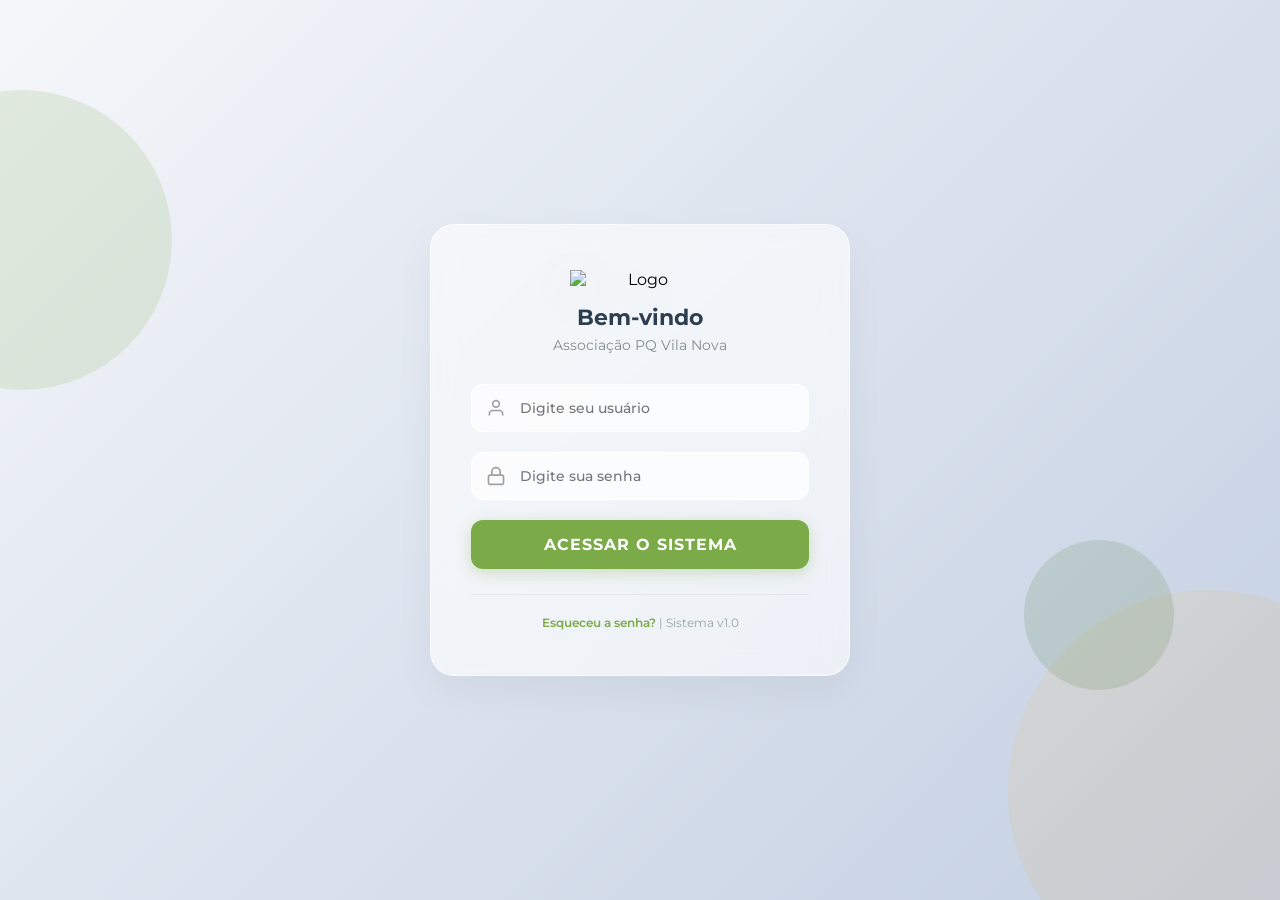
==== commit 419ea0e5: "Update index.html" ====
--- a/index.html
+++ b/index.html
@@ -15,7 +15,7 @@
     <script src="https://unpkg.com/html5-qrcode@2.3.8/html5-qrcode.min.js"></script>
     <script src="https://cdn.jsdelivr.net/npm/tesseract.js@6.0.1/dist/tesseract.min.js"></script>
 
-    <link rel="stylesheet" href="styles.css?v=20260817-3">
+    <link rel="stylesheet" href="styles.css?v=20260817-4">
 </head>
 <body>
 
@@ -373,6 +373,6 @@
         </div>
     </div>
 
-    <script src="script.js?v=20260817-3"></script>
+    <script src="script.js?v=20261016-contratos-2"></script>
 </body>
 </html>
--- a/styles.css
+++ b/styles.css
@@ -174,7 +174,7 @@
 .busca-bar:focus-within { border-color: #2D6A30; box-shadow: 0 0 0 4px rgba(45, 106, 48, 0.1); }
 .busca-tipo-select {
     border: none; background: transparent; font-size: 13px; font-weight: 600; color: #1B4F1F;
-    outline: none; cursor: pointer; padding: 4px 8px 4px 4px; flex-shrink: 0; max-width: 175px; white-space: nowrap;
+    outline: none; cursor: pointer; padding: 4px 8px 4px 4px; flex-shrink: 0; max-width: 140px; white-space: nowrap;
     appearance: none; -webkit-appearance: none; font-family: 'Montserrat', sans-serif;
 }
 .busca-tipo-select option { color: #1e293b; font-weight: 500; background: #ffffff; }
@@ -224,86 +224,6 @@
 .alerta-duplicidade { background: #fffbeb; border: 1px solid #f59e0b; border-radius: 16px; padding: 12px 16px; display: flex; justify-content: space-between; align-items: center; margin-top: 10px; animation: piscarAlerta 2s ease-in-out infinite; }
 @keyframes piscarAlerta { 0%, 100% { background: #fffbeb; } 50% { background: #fef3c7; } }
 
-/* ============================================================ */
-/* ADC CARTÕES — MODOS MANUAL E DIGITALIZADO */
-/* ============================================================ */
-body.cartoes-modal-open { overflow: hidden; }
-.cartoes-modal-box { max-height: 94vh; overflow: hidden; padding: 0 !important; display: flex; flex-direction: column; background: #f8fbf8; }
-.cartoes-modal-header { flex: 0 0 auto; min-height: 64px; display: flex; align-items: center; justify-content: space-between; gap: 12px; padding: 12px 18px; background: #fff; border-bottom: 1px solid #dce9df; z-index: 20; }
-.cartoes-modal-header h3 { margin: 0; text-align: left; color: #1B4F1F; font-size: 19px; display: flex; align-items: center; gap: 9px; }
-.cartoes-close-btn { flex: 0 0 auto; width: 44px; height: 44px; display: inline-flex; align-items: center; justify-content: center; border: none; border-radius: 50%; background: #f1f5f9; color: #475569; font-size: 28px; line-height: 1; cursor: pointer; touch-action: manipulation; }
-.cartoes-close-btn:hover { background: #fee2e2; color: #991b1b; }
-.cartoes-modal-scroll { flex: 1 1 auto; min-height: 0; overflow-y: auto; overscroll-behavior: contain; padding: 14px 20px 18px; scroll-padding-bottom: 90px; -webkit-overflow-scrolling: touch; }
-.cartoes-mode-tabs { display: grid; grid-template-columns: 1fr 1fr; gap: 8px; background: #eef6ef; padding: 6px; border-radius: 14px; margin: 4px 0 10px; }
-.cartoes-mode-tab { min-height: 44px; border: none; background: transparent; color: #45604b; padding: 11px 14px; border-radius: 10px; font-weight: 800; cursor: pointer; transition: .2s; touch-action: manipulation; }
-.cartoes-mode-tab.active { background: #1B4F1F; color: #fff; box-shadow: 0 4px 12px rgba(27,79,31,.24); }
-.cartoes-mode-help { font-size: 13px; color: #555; margin: 0 0 15px; text-align: center; }
-.cartoes-scanner-panel { background: #f3faf5; border: 1px solid #b7d8bd; border-radius: 16px; padding: 14px; margin-bottom: 16px; }
-.cartoes-scanner-header { display: flex; justify-content: space-between; align-items: center; gap: 12px; margin-bottom: 12px; }
-.cartoes-scanner-header strong { display: block; color: #174a23; font-size: 15px; }
-.cartoes-scanner-header small { display: block; color: #5c6f61; margin-top: 3px; }
-.scanner-target-badge { background: #1B4F1F; color: #fff; border-radius: 20px; padding: 5px 12px; font-size: 11px; font-weight: 800; white-space: nowrap; }
-.cartoes-scanner-grid { display: grid; grid-template-columns: minmax(280px, 1.4fr) minmax(230px, 1fr); gap: 14px; align-items: stretch; }
-.scanner-camera-wrap { position: relative; min-height: 240px; background: #111827; border-radius: 14px; overflow: hidden; display: flex; align-items: center; justify-content: center; }
-#cartoes-scanner-video { width: 100%; height: 100%; min-height: 240px; max-height: 360px; object-fit: cover; display: block; }
-.scanner-frame-guide { position: absolute; inset: 18% 8%; border: 3px solid #7CFF8C; border-radius: 12px; box-shadow: 0 0 0 9999px rgba(0,0,0,.34), 0 0 18px rgba(124,255,140,.65); pointer-events: none; }
-.scanner-frame-guide span { position: absolute; top: -27px; left: 50%; transform: translateX(-50%); background: #1B4F1F; color: #fff; padding: 4px 10px; border-radius: 20px; font-size: 10px; font-weight: 800; white-space: nowrap; }
-.scanner-no-camera { position: absolute; inset: 0; background: #111827; color: #fff; align-items: center; justify-content: center; text-align: center; padding: 30px; font-weight: 700; }
-.scanner-controls { background: #fff; border-radius: 14px; padding: 14px; display: flex; flex-direction: column; justify-content: center; gap: 10px; border: 1px solid #dce9df; }
-.scanner-status { min-height: 40px; color: #334155; font-size: 12px; line-height: 1.4; text-align: center; }
-.scanner-progress { height: 8px; background: #e5e7eb; border-radius: 20px; overflow: hidden; }
-.scanner-progress span { display: block; width: 0; height: 100%; background: linear-gradient(90deg,#22c55e,#15803d); transition: width .2s; }
-.scanner-button-row { display: flex; gap: 8px; flex-wrap: wrap; }
-.scanner-btn { flex: 1; border: none; border-radius: 10px; padding: 10px 12px; font-size: 12px; font-weight: 800; cursor: pointer; transition: .2s; min-width: 105px; }
-.scanner-btn:hover:not(:disabled) { transform: translateY(-1px); filter: brightness(.96); }
-.scanner-btn:disabled { opacity: .45; cursor: not-allowed; }
-.scanner-btn-primary { background: #1B4F1F; color: #fff; }
-.scanner-btn-capture { background: #16a34a; color: #fff; }
-.scanner-btn-file { background: #e2e8f0; color: #334155; }
-.scanner-btn-stop { background: #fee2e2; color: #991b1b; }
-.ocr-review { margin-top: 14px; background: #fff; border: 2px solid #86c58f; border-radius: 14px; padding: 14px; }
-.ocr-review-title { color: #174a23; font-weight: 900; margin-bottom: 10px; }
-.ocr-review-grid { display: grid; grid-template-columns: 1fr 1fr; gap: 10px; }
-.ocr-review label { display: block; font-size: 11px; color: #475569; font-weight: 800; margin-bottom: 4px; }
-.ocr-review input { width: 100%; padding: 10px; border: 2px solid #cbd5e1; border-radius: 9px; text-transform: uppercase; font-weight: 700; }
-.ocr-review input:focus { border-color: #1B4F1F; outline: none; box-shadow: 0 0 0 3px rgba(27,79,31,.1); }
-.ocr-review details { margin: 10px 0; font-size: 11px; color: #64748b; }
-.ocr-review pre { white-space: pre-wrap; max-height: 130px; overflow: auto; background: #f8fafc; padding: 8px; border-radius: 8px; }
-.scanner-review-actions { margin-top: 10px; }
-.cartoes-dados-gerais { background: #f9fffb; border: 1px solid #cfe5d2; border-radius: 12px; margin-bottom: 14px; overflow: hidden; }
-.cartoes-dados-gerais summary { min-height: 48px; padding: 10px 14px; display: flex; align-items: center; justify-content: space-between; gap: 10px; cursor: pointer; color: #196E3A; font-size: 14px; font-weight: 800; list-style: none; touch-action: manipulation; }
-.cartoes-dados-gerais summary::-webkit-details-marker { display: none; }
-.cartoes-dados-gerais summary::after { content: '⌄'; color: #196E3A; font-size: 20px; transition: transform .2s; }
-.cartoes-dados-gerais[open] summary::after { transform: rotate(180deg); }
-.cartoes-dados-gerais summary small { margin-left: auto; color: #64748b; font-size: 10px; font-weight: 600; }
-.cartoes-dados-conteudo { padding: 0 14px 12px; border-top: 1px solid #e3efe5; }
-.cartoes-dados-grid { display: grid; grid-template-columns: 1fr 1fr; gap: 10px 14px; padding-top: 10px; }
-.cartoes-dados-gerais label, .entrega-field label { display: block; margin: 0 0 5px; color: #475569; font-size: 11px; font-weight: 800; }
-.cartoes-dados-gerais input, .cartoes-dados-gerais select { min-height: 42px; margin: 0; background: #fff; border: 1px solid #cbd5e1; }
-.cartoes-obs { margin-top: 10px; }
-.cartoes-lista-header { min-height: 38px; display: flex; align-items: center; justify-content: space-between; gap: 10px; color: #196E3A; }
-.cartoes-lista-header strong { font-size: 14px; }
-.cartoes-lista-header span { color: #475569; font-size: 12px; font-weight: 700; }
-.cartoes-entregas-lista { max-height: 240px; overflow-y: auto; padding-right: 4px; margin-bottom: 8px; overscroll-behavior: contain; }
-.entrega-item { background: #fff; padding: 10px; border-radius: 12px; border: 1px solid #dce5df; margin-bottom: 10px; }
-.entrega-header { display: flex; justify-content: space-between; align-items: center; margin-bottom: 8px; background: #f8faf8; padding: 6px 8px; border-radius: 8px; }
-.entrega-numero { background: #4a7c2e; color: #fff; width: 30px; height: 30px; border-radius: 50%; display: flex; align-items: center; justify-content: center; font-size: 13px; font-weight: 800; }
-.entrega-header-actions { display: flex; gap: 7px; }
-.entrega-icon-btn { width: 40px; height: 40px; display: inline-flex; align-items: center; justify-content: center; border: none; border-radius: 50%; cursor: pointer; font-size: 16px; touch-action: manipulation; }
-.entrega-delete-btn { background: #ffebee; color: #d32f2f; }
-.entrega-fields { display: grid; grid-template-columns: 1fr 1fr; gap: 10px; }
-.entrega-field input { width: 100%; min-height: 42px; margin: 0; padding: 9px 10px; background: #fff; border: 1px solid #cbd5e1; border-radius: 8px; font-size: 14px; text-transform: uppercase; }
-.cartoes-status-message { padding: 10px; border-radius: 8px; margin-top: 10px; font-weight: 600; text-align: center; }
-.cartoes-sticky-actions { flex: 0 0 auto; display: grid; grid-template-columns: 1fr 1fr; gap: 10px; padding: 10px 18px calc(10px + env(safe-area-inset-bottom)); background: rgba(255,255,255,.96); border-top: 1px solid #dce9df; box-shadow: 0 -8px 24px rgba(15,23,42,.08); z-index: 30; }
-.cartoes-action-btn { min-height: 48px; border: none; border-radius: 14px; color: #fff; font-size: 14px; font-weight: 800; cursor: pointer; display: inline-flex; align-items: center; justify-content: center; gap: 8px; touch-action: manipulation; }
-.cartoes-action-btn:disabled { opacity: .55; cursor: wait; }
-.cartoes-action-add { background: #1a73e8; }
-.cartoes-action-send { background: #4a7c2e; }
-.entrega-item.scanner-target { border: 2px solid #22c55e !important; box-shadow: 0 0 0 4px rgba(34,197,94,.12); }
-.entrega-item.scanner-filled { animation: scannerFilled .8s ease; }
-@keyframes scannerFilled { 0% { background: #bbf7d0; transform: scale(1.01); } 100% { background: #fff; transform: scale(1); } }
-.btn-scan-entrega { background: #e0f2fe; color: #0369a1; }
-
 @media (max-width: 900px) {
   .grid-container { grid-template-columns: 1fr; }
   .col-center { order: -1; }
@@ -319,52 +239,563 @@
   .busca-resultados .card { flex-direction: column; align-items: flex-start; gap: 6px; }
   .busca-resultados .card .detalhes { justify-content: flex-start; width: 100%; flex-wrap: wrap; }
   #busca-editor-area .editor-grid { grid-template-columns: 1fr; }
-  .cartoes-scanner-grid, .ocr-review-grid { grid-template-columns: 1fr; }
-  .scanner-camera-wrap, #cartoes-scanner-video { min-height: 210px; }
-  .cartoes-scanner-header { align-items: flex-start; }
-}
-
-@media (max-width: 600px) {
-  #modal-multiplas-entregas { align-items: stretch; padding: 0; background: #f8fbf8; backdrop-filter: none; }
-  #modal-multiplas-entregas .cartoes-modal-box { width: 100% !important; max-width: none !important; height: 100vh; height: 100dvh; max-height: 100vh; max-height: 100dvh; margin: 0; border: 0; border-radius: 0; animation: none; }
-  .cartoes-modal-header { min-height: 56px; padding: 6px 10px 6px 14px; }
-  .cartoes-modal-header h3 { font-size: 16px; }
-  .cartoes-close-btn { width: 46px; height: 46px; font-size: 30px; }
-  .cartoes-modal-scroll { padding: 8px 10px 12px; scroll-padding-top: 64px; scroll-padding-bottom: 82px; }
-  .cartoes-mode-tabs { position: sticky; top: 0; z-index: 15; margin: 0 0 8px; border: 1px solid #d7e7da; box-shadow: 0 4px 12px rgba(15,23,42,.08); }
-  .cartoes-mode-tab { min-height: 48px; padding: 9px 8px; font-size: 14px; }
-  .cartoes-mode-help { font-size: 11px; line-height: 1.35; margin: 0 2px 8px; }
-  .cartoes-scanner-panel { padding: 8px; margin-bottom: 9px; border-radius: 12px; }
-  .cartoes-scanner-header { margin-bottom: 7px; align-items: center; }
-  .cartoes-scanner-header strong { font-size: 13px; }
-  .cartoes-scanner-header small { font-size: 10px; line-height: 1.25; }
-  .scanner-target-badge { padding: 5px 9px; }
-  .cartoes-scanner-grid { grid-template-columns: 1fr; gap: 8px; }
-  .scanner-camera-wrap, #cartoes-scanner-video { min-height: 190px; height: clamp(190px, 31dvh, 290px); max-height: 290px; border-radius: 10px; }
-  .scanner-frame-guide { inset: 16% 6%; border-width: 2px; }
-  .scanner-controls { padding: 8px; gap: 7px; }
-  .scanner-status { min-height: 30px; font-size: 11px; }
-  .scanner-button-row { display: grid; grid-template-columns: 1fr 1fr; gap: 7px; }
-  .scanner-btn { min-width: 0; min-height: 48px; padding: 8px 6px; font-size: 12px; border-radius: 11px; touch-action: manipulation; }
-  .ocr-review { margin-top: 8px; padding: 9px; }
-  .ocr-review-grid { grid-template-columns: 1fr; gap: 7px; }
-  .ocr-review input { min-height: 48px; margin: 0; font-size: 16px; }
-  .scanner-review-actions { grid-template-columns: 1fr; }
-  .cartoes-dados-gerais { margin-bottom: 8px; }
-  .cartoes-dados-gerais summary { min-height: 46px; padding: 8px 10px; }
-  .cartoes-dados-gerais summary small { display: none; }
-  .cartoes-dados-conteudo { padding: 0 9px 9px; }
-  .cartoes-dados-grid { gap: 7px; padding-top: 8px; }
-  .cartoes-dados-gerais input, .cartoes-dados-gerais select { min-height: 46px; padding: 8px; margin: 0; font-size: 16px; }
-  .cartoes-obs { margin-top: 7px; }
-  .cartoes-lista-header { min-height: 34px; }
-  .cartoes-entregas-lista { max-height: none; overflow: visible; padding: 0; margin-bottom: 2px; }
-  .entrega-item { padding: 8px; margin-bottom: 8px; }
-  .entrega-header { padding: 4px 6px; margin-bottom: 7px; }
-  .entrega-numero { width: 34px; height: 34px; font-size: 14px; }
-  .entrega-icon-btn { width: 44px; height: 44px; font-size: 18px; }
-  .entrega-fields { grid-template-columns: 1fr; gap: 7px; }
-  .entrega-field input { min-height: 48px; padding: 10px 12px; margin: 0; font-size: 16px; }
-  .cartoes-sticky-actions { gap: 8px; padding: 8px 10px calc(8px + env(safe-area-inset-bottom)); }
-  .cartoes-action-btn { min-height: 52px; padding: 8px; font-size: 13px; border-radius: 12px; }
-}
+}
+
+/* ============================================================
+   CRM 2026 — refinamento visual, organização e microanimações
+   ============================================================ */
+:root {
+  --crm-green: #4a7c2e;
+  --crm-green-2: #7baa48;
+  --crm-ink: #263238;
+  --crm-soft: rgba(255,255,255,.72);
+  --crm-line: rgba(74,124,46,.16);
+  --crm-shadow: 0 18px 55px rgba(35,55,42,.10);
+}
+
+#login-screen { animation: crmLoginIn .6s cubic-bezier(.2,.8,.2,1) both; }
+.login-logo img { animation: crmLogoBreath 4.5s ease-in-out infinite; filter: drop-shadow(0 10px 20px rgba(74,124,46,.12)); }
+.logo-circle { animation: crmLogoFloat 4.2s ease-in-out infinite; box-shadow: 0 16px 38px rgba(50,85,40,.16) !important; }
+.logo-circle img { transition: transform .45s cubic-bezier(.2,.8,.2,1), filter .45s ease; }
+.logo-circle:hover img { transform: scale(1.045); filter: saturate(1.08); }
+
+.header-title { animation: crmHeaderIn .65s ease both; }
+.panel { animation: crmCardIn .55s cubic-bezier(.2,.8,.2,1) both; border-color: rgba(255,255,255,.92); }
+.grid-container > .panel:nth-child(1) { animation-delay: .05s; }
+.grid-container > .panel:nth-child(3) { animation-delay: .15s; }
+.col-center { animation: crmCardIn .6s .1s cubic-bezier(.2,.8,.2,1) both; }
+
+.menu-buttons { grid-template-columns: repeat(3, minmax(0,1fr)); align-items: stretch; }
+.menu-buttons > * { grid-column: auto !important; min-width: 0; }
+.menu-buttons > div { width: 100% !important; }
+.btn-action { min-height: 48px; border: 1px solid rgba(255,255,255,.22); }
+.btn-action:focus-visible, .btn-primary:focus-visible, .btn-sm:focus-visible { outline: 3px solid rgba(74,124,46,.28); outline-offset: 3px; }
+
+.modal-overlay.active .modal-box { animation: crmModalIn .32s cubic-bezier(.2,.8,.2,1) both; }
+
+.crm-reminder-badge {
+  margin-left: 6px; min-width: 21px; height: 21px; padding: 0 6px; border-radius: 999px;
+  align-items: center; justify-content: center; background: #fff; color: #35621f; font-size: 10px;
+  font-weight: 900; box-shadow: 0 2px 8px rgba(0,0,0,.15);
+}
+#btn-lembretes-crm.crm-has-reminders .crm-reminder-icon { display: inline-block; animation: crmBell 2.5s ease-in-out infinite; }
+.crm-reminder-modal { max-width: 760px; max-height: 90vh; overflow: auto; padding: 26px !important; }
+.crm-modal-x { position: absolute; right: 18px; top: 14px; width: 38px; height: 38px; border: 0; border-radius: 50%; background: #eef4eb; color: var(--crm-green); font-size: 24px; cursor: pointer; }
+.crm-reminder-heading { display: flex; gap: 14px; align-items: center; margin-bottom: 18px; padding-right: 45px; }
+.crm-reminder-heading-icon { width: 48px; height: 48px; border-radius: 16px; display: grid; place-items: center; background: #edf7e8; font-size: 24px; }
+.crm-reminder-heading h3 { text-align: left; margin: 0 0 3px !important; font-size: 21px; }
+.crm-reminder-heading p { margin: 0; color: #708077; font-size: 12px; }
+.crm-reminder-form { display: grid; grid-template-columns: 1.5fr .8fr auto; gap: 10px; align-items: end; background: rgba(240,247,237,.82); border: 1px solid var(--crm-line); padding: 14px; border-radius: 16px; }
+.crm-reminder-form label { margin: 0 0 5px !important; }
+.crm-reminder-form input { margin: 0 !important; min-height: 44px; }
+.crm-reminder-form .btn-primary { width: auto; min-height: 44px; padding: 10px 16px; white-space: nowrap; }
+.crm-reminder-divider { height: 1px; background: linear-gradient(90deg, transparent, rgba(74,124,46,.25), transparent); margin: 18px 0 10px; }
+.crm-reminder-summary { display: flex; flex-wrap: wrap; gap: 8px; margin-bottom: 10px; }
+.crm-reminder-summary span { padding: 5px 10px; border-radius: 999px; background: #f2f5f3; color: #53645a; font-size: 11px; }
+.crm-reminder-summary .is-today { background: #fff4d6; color: #795a00; }
+.crm-reminder-summary .is-overdue { background: #fee8e6; color: #a5362c; }
+.crm-reminder-list { display: flex; flex-direction: column; gap: 8px; }
+.crm-reminder-card { display: grid; grid-template-columns: 125px 1fr auto; align-items: center; gap: 12px; padding: 12px; border: 1px solid #e4ece6; border-radius: 14px; background: rgba(255,255,255,.86); transition: transform .2s ease, box-shadow .2s ease; }
+.crm-reminder-card:hover { transform: translateY(-2px); box-shadow: 0 10px 24px rgba(45,70,50,.07); }
+.crm-reminder-card.is-today { border-color: #eabf48; background: #fffdf5; }
+.crm-reminder-card.is-overdue { border-color: #e7a39d; background: #fff9f8; }
+.crm-reminder-date { display: flex; flex-direction: column; gap: 3px; }
+.crm-reminder-date span { font-weight: 800; color: var(--crm-ink); font-size: 13px; }
+.crm-reminder-date small { color: #77857c; font-size: 9px; font-weight: 800; letter-spacing: .7px; }
+.crm-reminder-text { color: #34433a; font-weight: 650; line-height: 1.35; }
+.crm-reminder-done { border: 1px solid #b9d1ad; background: #f4faef; color: #3c6b27; border-radius: 999px; padding: 8px 12px; font-weight: 800; cursor: pointer; }
+.crm-reminder-done:hover { background: #4a7c2e; color: #fff; }
+.crm-empty-state { padding: 24px; text-align: center; color: #839087; background: #f8faf8; border-radius: 14px; border: 1px dashed #cbd8cc; }
+
+/* Etapa de consulta antes do menu Compra e Venda */
+.cv-check-stage { flex: 1; min-height: 0; display: flex; align-items: stretch; justify-content: center; overflow: auto; background: radial-gradient(circle at 20% 10%, #f1f8ed 0, transparent 34%), #f7faf7; padding: 22px; }
+.cv-check-card { width: min(900px,100%); margin: auto; background: #fff; border: 1px solid #dfe9df; border-radius: 22px; padding: 26px; box-shadow: var(--crm-shadow); animation: crmModalIn .35s cubic-bezier(.2,.8,.2,1) both; }
+.cv-check-eyebrow { color: var(--crm-green); font-weight: 900; font-size: 10px; letter-spacing: 1.5px; margin-bottom: 5px; }
+.cv-check-card h2 { margin: 0; color: #26372c; font-size: 24px; }
+.cv-check-help { color: #718078; margin: 7px 0 18px; line-height: 1.5; font-size: 13px; }
+.cv-check-search { display: flex; gap: 9px; background: #f3f7f1; border: 1px solid #dbe7d8; border-radius: 16px; padding: 8px; }
+.cv-check-search input { flex: 1; min-width: 0; border: 0; outline: 0; background: transparent; padding: 10px 12px; font-size: 18px; font-weight: 800; letter-spacing: .5px; color: #25332a; }
+.cv-check-search button { border: 0; border-radius: 12px; padding: 0 20px; background: #4a7c2e; color: #fff; font-weight: 800; cursor: pointer; }
+.cv-check-search button:hover { background: #3d6925; }
+.cv-check-status { min-height: 30px; padding: 12px 3px 6px; color: #526158; font-size: 12px; display: flex; align-items: center; gap: 7px; }
+.cv-ok-dot, .cv-found-dot, .cv-loading-dot { width: 9px; height: 9px; border-radius: 50%; display: inline-block; background: #56a431; }
+.cv-found-dot { background: #e5a318; }
+.cv-loading-dot { background: #6d8f5d; animation: crmPulseDot 1s infinite; }
+.cv-history-results { max-height: 420px; overflow: auto; display: flex; flex-direction: column; gap: 9px; padding-right: 3px; }
+.cv-empty { padding: 24px; border-radius: 14px; text-align: center; color: #7b887f; background: #f7f9f7; border: 1px dashed #ccd8cd; }
+.cv-empty-success { color: #3d6d2a; background: #f3faef; border-color: #bcd8ae; }
+.cv-empty.cv-error { color: #a43e34; background: #fff3f2; border-color: #e8b3ae; }
+.cv-history-card { border: 1px solid #dde7df; border-radius: 14px; overflow: hidden; background: #fff; }
+.cv-history-card[open] { box-shadow: 0 8px 24px rgba(42,65,49,.06); border-color: #bdd2b5; }
+.cv-history-card summary { list-style: none; cursor: pointer; padding: 12px 14px; display: flex; align-items: center; justify-content: space-between; gap: 16px; background: #f9fbf9; }
+.cv-history-card summary::-webkit-details-marker { display: none; }
+.cv-history-card summary > div { display: flex; flex-direction: column; gap: 3px; }
+.cv-history-number { font-size: 10px; color: #66805d; font-weight: 800; text-transform: uppercase; letter-spacing: .5px; }
+.cv-history-card summary strong { font-size: 13px; color: #29362e; }
+.cv-history-date { white-space: nowrap; font-size: 11px; font-weight: 700; color: #718078; }
+.cv-history-grid { display: grid; grid-template-columns: repeat(3,minmax(0,1fr)); gap: 8px; padding: 12px; border-top: 1px solid #edf1ed; }
+.cv-history-field { min-width: 0; padding: 8px 10px; border-radius: 10px; background: #f8faf8; }
+.cv-history-field small { display: block; color: #7b8a80; font-size: 8px; font-weight: 900; letter-spacing: .5px; text-transform: uppercase; margin-bottom: 3px; }
+.cv-history-field span { display: block; color: #334139; font-size: 11px; font-weight: 650; overflow-wrap: anywhere; }
+.cv-check-actions { display: flex; justify-content: flex-end; gap: 9px; padding-top: 18px; }
+.cv-primary, .cv-secondary { border: 0; border-radius: 12px; padding: 11px 16px; font-weight: 800; cursor: pointer; }
+.cv-primary { background: #4a7c2e; color: #fff; }
+.cv-primary:disabled { opacity: .42; cursor: not-allowed; }
+.cv-secondary { background: #edf1ee; color: #526058; }
+
+@keyframes crmLoginIn { from { opacity: 0; transform: translateY(14px) scale(.985); } to { opacity: 1; transform: none; } }
+@keyframes crmLogoBreath { 0%,100% { transform: scale(1); } 50% { transform: scale(1.035); } }
+@keyframes crmLogoFloat { 0%,100% { transform: translateY(0); } 50% { transform: translateY(-7px); } }
+@keyframes crmHeaderIn { from { opacity: 0; transform: translateY(-8px); } to { opacity: 1; transform: none; } }
+@keyframes crmCardIn { from { opacity: 0; transform: translateY(14px); } to { opacity: 1; transform: none; } }
+@keyframes crmModalIn { from { opacity: 0; transform: translateY(10px) scale(.985); } to { opacity: 1; transform: none; } }
+@keyframes crmBell { 0%,72%,100% { transform: rotate(0); } 78% { transform: rotate(13deg); } 84% { transform: rotate(-13deg); } 90% { transform: rotate(8deg); } }
+@keyframes crmPulseDot { 50% { transform: scale(1.65); opacity: .4; } }
+
+@media (max-width: 900px) {
+  .menu-buttons { grid-template-columns: repeat(2,minmax(0,1fr)) !important; }
+  .crm-reminder-form { grid-template-columns: 1fr; }
+  .crm-reminder-card { grid-template-columns: 1fr; }
+  .crm-reminder-done { justify-self: start; }
+  .cv-history-grid { grid-template-columns: 1fr 1fr; }
+}
+
+@media (max-width: 560px) {
+  #dashboard-screen { padding: 18px 12px; }
+  .header-title { font-size: 24px; text-align: center; }
+  .menu-buttons { grid-template-columns: 1fr 1fr !important; gap: 9px; }
+  .btn-action { padding: 13px 7px; font-size: 10px; }
+  .cv-check-stage { padding: 10px; }
+  .cv-check-card { padding: 17px; border-radius: 17px; }
+  .cv-check-search { flex-direction: column; }
+  .cv-check-search button { min-height: 44px; }
+  .cv-history-grid { grid-template-columns: 1fr; }
+  .cv-check-actions { flex-direction: column-reverse; }
+  .cv-check-actions button { width: 100%; }
+}
+
+@media (prefers-reduced-motion: reduce) {
+  *, *::before, *::after { animation-duration: .01ms !important; animation-iteration-count: 1 !important; scroll-behavior: auto !important; }
+}
+
+
+/* ============================================================
+   ADC CARTÕES V3 — estrutura estável, responsiva e com scroll
+   Uma única área rolável: .cartoes-v3-body
+   Cabeçalho/abas e rodapé permanecem sempre acessíveis.
+   ============================================================ */
+body.cartoes-modal-open {
+  overflow: hidden !important;
+}
+
+#modal-multiplas-entregas.modal-overlay,
+#modal-multiplas-entregas.modal-overlay.active {
+  position: fixed !important;
+  inset: 0 !important;
+  width: 100vw !important;
+  height: 100dvh !important;
+  padding: 14px !important;
+  display: none;
+  align-items: center !important;
+  justify-content: center !important;
+  overflow: hidden !important;
+  background: rgba(22, 32, 25, .42) !important;
+  backdrop-filter: blur(8px) !important;
+  -webkit-backdrop-filter: blur(8px) !important;
+  z-index: 1000000 !important;
+}
+
+#modal-multiplas-entregas.modal-overlay.active {
+  display: flex !important;
+}
+
+#modal-multiplas-entregas .cartoes-v3-shell {
+  width: min(860px, calc(100vw - 28px)) !important;
+  height: min(900px, calc(100dvh - 28px)) !important;
+  max-height: calc(100dvh - 28px) !important;
+  min-height: 0 !important;
+  margin: 0 !important;
+  padding: 0 !important;
+  display: flex !important;
+  flex-direction: column !important;
+  overflow: hidden !important;
+  border-radius: 22px !important;
+  border: 1px solid rgba(255,255,255,.9) !important;
+  background: rgba(250, 252, 250, .94) !important;
+  box-shadow: 0 28px 80px rgba(18, 35, 22, .28) !important;
+  backdrop-filter: blur(18px) !important;
+  -webkit-backdrop-filter: blur(18px) !important;
+  position: relative !important;
+}
+
+.cartoes-v3-top {
+  flex: 0 0 auto;
+  padding: 18px 22px 14px;
+  border-bottom: 1px solid #dfe9e1;
+  background: linear-gradient(180deg, rgba(255,255,255,.98), rgba(246,250,246,.94));
+  position: relative;
+  z-index: 5;
+}
+
+.cartoes-v3-title-row {
+  min-height: 38px;
+  display: flex;
+  align-items: center;
+  justify-content: center;
+  position: relative;
+  margin-bottom: 12px;
+}
+
+.cartoes-v3-title {
+  margin: 0 !important;
+  color: #3f7d2c !important;
+  font-size: 21px !important;
+  line-height: 1.2 !important;
+  font-weight: 800 !important;
+  letter-spacing: -.2px;
+  display: flex;
+  align-items: center;
+  gap: 8px;
+  text-align: center;
+}
+
+.cartoes-v3-close {
+  position: absolute !important;
+  left: 0 !important;
+  top: 50% !important;
+  transform: translateY(-50%) !important;
+  width: 36px !important;
+  height: 36px !important;
+  min-width: 36px !important;
+  padding: 0 !important;
+  margin: 0 !important;
+  border: 1px solid #d7e0d9 !important;
+  border-radius: 10px !important;
+  background: #fff !important;
+  color: #4c5c51 !important;
+  font-size: 20px !important;
+  font-weight: 500 !important;
+  line-height: 1 !important;
+  cursor: pointer !important;
+  box-shadow: 0 3px 10px rgba(0,0,0,.06) !important;
+}
+.cartoes-v3-close:hover { background:#f1f6f1 !important; color:#2f6d2c !important; }
+
+.cartoes-v3-tabs {
+  display: grid;
+  grid-template-columns: 1fr 1fr;
+  gap: 8px;
+  max-width: 390px;
+  margin: 0 auto;
+  padding: 4px;
+  border: 1px solid #dce7de;
+  border-radius: 13px;
+  background: #eef4ef;
+}
+
+#modal-multiplas-entregas .cartoes-v3-tab {
+  appearance: none !important;
+  min-height: 39px !important;
+  padding: 8px 14px !important;
+  border: 0 !important;
+  border-radius: 9px !important;
+  background: transparent !important;
+  color: #53615a !important;
+  font: inherit !important;
+  font-size: 13px !important;
+  font-weight: 700 !important;
+  cursor: pointer !important;
+  transition: .2s ease !important;
+  box-shadow: none !important;
+}
+#modal-multiplas-entregas .cartoes-v3-tab:hover { background:rgba(255,255,255,.7) !important; }
+#modal-multiplas-entregas .cartoes-v3-tab.active {
+  color: #fff !important;
+  background: linear-gradient(135deg,#6fa642,#477c2e) !important;
+  box-shadow: 0 4px 12px rgba(73,124,46,.24) !important;
+}
+
+#modal-multiplas-entregas .cartoes-v3-body,
+#modal-multiplas-entregas #cartoes-modal-scroll {
+  flex: 1 1 auto !important;
+  min-height: 0 !important;
+  height: auto !important;
+  max-height: none !important;
+  width: 100% !important;
+  overflow-y: auto !important;
+  overflow-x: hidden !important;
+  -webkit-overflow-scrolling: touch !important;
+  overscroll-behavior-y: contain !important;
+  scrollbar-gutter: stable;
+  padding: 18px 22px 22px !important;
+  scroll-behavior: smooth;
+  touch-action: pan-y !important;
+}
+
+.cartoes-v3-help {
+  margin: 0 0 14px !important;
+  padding: 11px 13px;
+  border-radius: 11px;
+  background: #f3f7f3;
+  color: #58655c !important;
+  font-size: 13px !important;
+  line-height: 1.45;
+  border: 1px solid #e3ebe4;
+}
+
+#modal-multiplas-entregas .cartoes-v3-details {
+  margin: 0 0 16px;
+  border: 1px solid #dce8de;
+  border-radius: 14px;
+  background: #f9fcf9;
+  overflow: hidden;
+}
+#modal-multiplas-entregas .cartoes-v3-details summary {
+  list-style: none;
+  cursor: pointer;
+  padding: 12px 14px;
+  color: #396c31;
+  font-size: 14px;
+  font-weight: 800;
+  user-select: none;
+}
+#modal-multiplas-entregas .cartoes-v3-details summary::-webkit-details-marker { display:none; }
+#modal-multiplas-entregas .cartoes-v3-details summary::before { content:'▾'; margin-right:7px; }
+#modal-multiplas-entregas .cartoes-v3-details:not([open]) summary::before { content:'▸'; }
+.cartoes-v3-details-copy { color:#6a756e; font-size:11px; font-weight:500; margin-left:5px; }
+.cartoes-v3-general { padding: 0 14px 14px; }
+.cartoes-v3-grid { display:grid; grid-template-columns:1fr 1fr; gap:12px; }
+.cartoes-v3-grid .full { grid-column:1 / -1; }
+
+#modal-multiplas-entregas .cartoes-v3-field label,
+#modal-multiplas-entregas .entrega-field label,
+#modal-multiplas-entregas .cartoes-ocr-field label {
+  display:block !important;
+  margin:0 0 6px !important;
+  color:#4f5b53 !important;
+  font-size:12px !important;
+  font-weight:700 !important;
+}
+
+#modal-multiplas-entregas input,
+#modal-multiplas-entregas select,
+#modal-multiplas-entregas textarea {
+  width:100% !important;
+  min-width:0 !important;
+  min-height:42px !important;
+  padding:10px 12px !important;
+  margin:0 !important;
+  border:1px solid #d5ded7 !important;
+  border-radius:10px !important;
+  background:#fff !important;
+  color:#28332b !important;
+  font-size:14px !important;
+  font-weight:500 !important;
+  outline:none !important;
+  box-shadow:none !important;
+  transition:border-color .18s, box-shadow .18s !important;
+}
+#modal-multiplas-entregas input:focus,
+#modal-multiplas-entregas select:focus,
+#modal-multiplas-entregas textarea:focus {
+  border-color:#72a94c !important;
+  box-shadow:0 0 0 3px rgba(114,169,76,.13) !important;
+}
+
+.cartoes-v3-list-head {
+  display:flex;
+  justify-content:space-between;
+  align-items:center;
+  gap:10px;
+  margin: 0 0 10px;
+}
+.cartoes-v3-list-title { color:#315f2c; font-size:14px; font-weight:800; }
+#mult-contador { color:#68736c !important; font-size:12px !important; }
+
+#modal-multiplas-entregas #mult-lista-entregas {
+  display:flex !important;
+  flex-direction:column !important;
+  gap:10px !important;
+  height:auto !important;
+  max-height:none !important;
+  overflow:visible !important;
+  padding:0 0 4px !important;
+  margin:0 !important;
+}
+
+#modal-multiplas-entregas .entrega-item {
+  width:100% !important;
+  min-width:0 !important;
+  padding:12px !important;
+  margin:0 !important;
+  border:1px solid #dce5de !important;
+  border-radius:13px !important;
+  background:#fff !important;
+  box-shadow:0 3px 12px rgba(31,57,37,.045) !important;
+}
+#modal-multiplas-entregas .entrega-item.scanner-target {
+  border-color:#4f8c35 !important;
+  box-shadow:0 0 0 3px rgba(79,140,53,.12) !important;
+}
+#modal-multiplas-entregas .entrega-item.scanner-filled { animation:cartaoPreenchido .8s ease; }
+@keyframes cartaoPreenchido { 50% { background:#eaf8e7; transform:scale(1.008); } }
+
+.entrega-header {
+  display:flex !important;
+  align-items:center !important;
+  justify-content:space-between !important;
+  gap:8px !important;
+  margin:0 0 10px !important;
+}
+.entrega-numero {
+  width:28px;
+  height:28px;
+  border-radius:50%;
+  display:inline-flex;
+  align-items:center;
+  justify-content:center;
+  background:#edf5e9;
+  color:#3f772f;
+  font-size:12px;
+  font-weight:800;
+}
+.entrega-header-actions { display:flex; gap:7px; align-items:center; }
+#modal-multiplas-entregas .entrega-icon-btn {
+  appearance:none !important;
+  width:34px !important;
+  height:34px !important;
+  min-width:34px !important;
+  min-height:34px !important;
+  padding:0 !important;
+  display:inline-flex !important;
+  align-items:center !important;
+  justify-content:center !important;
+  border:1px solid #d9e2da !important;
+  border-radius:9px !important;
+  background:#f7faf7 !important;
+  color:#4f5d52 !important;
+  cursor:pointer !important;
+  font-size:14px !important;
+  box-shadow:none !important;
+}
+#modal-multiplas-entregas .entrega-icon-btn:hover { background:#edf5ea !important; color:#2f6d2c !important; }
+#modal-multiplas-entregas .entrega-delete-btn:hover { background:#fff0f0 !important; color:#b42318 !important; border-color:#f1cccc !important; }
+
+.entrega-fields { display:grid !important; grid-template-columns:1fr 1fr !important; gap:10px !important; min-width:0 !important; }
+.entrega-field { min-width:0 !important; }
+
+.cartoes-v3-scanner {
+  margin-bottom:16px;
+  padding:14px;
+  border:1px solid #dce8de;
+  border-radius:14px;
+  background:#f8fbf8;
+}
+.cartoes-v3-scanner-head { display:flex; align-items:center; justify-content:space-between; gap:10px; margin-bottom:10px; }
+.cartoes-v3-scanner-head strong { color:#356c2e; font-size:14px; }
+#cartoes-scanner-alvo { background:#e4f2df; color:#3c732e; font-size:11px; font-weight:800; padding:5px 9px; border-radius:20px; }
+.cartoes-v3-video-wrap { position:relative; aspect-ratio:16/9; background:#19221b; border-radius:12px; overflow:hidden; }
+#cartoes-scanner-video { width:100%; height:100%; object-fit:cover; display:block; }
+#cartoes-scanner-sem-camera { position:absolute; inset:0; display:flex; align-items:center; justify-content:center; text-align:center; padding:20px; color:#dce7de; font-size:13px; background:#202a22; }
+.cartoes-v3-guide { position:absolute; left:8%; right:8%; top:18%; bottom:18%; border:2px dashed rgba(255,255,255,.9); border-radius:10px; pointer-events:none; }
+.cartoes-v3-scanner-actions { display:grid; grid-template-columns:1fr 1fr 1fr; gap:8px; margin-top:10px; }
+#modal-multiplas-entregas .cartoes-v3-btn,
+#modal-multiplas-entregas .cartoes-v3-file-label {
+  appearance:none !important;
+  min-height:40px !important;
+  padding:9px 12px !important;
+  border-radius:10px !important;
+  border:1px solid #cfd9d1 !important;
+  background:#fff !important;
+  color:#405047 !important;
+  font-size:12px !important;
+  font-weight:800 !important;
+  cursor:pointer !important;
+  display:flex !important;
+  align-items:center !important;
+  justify-content:center !important;
+  gap:6px !important;
+  text-align:center !important;
+}
+#modal-multiplas-entregas .cartoes-v3-btn.primary { background:#4f8734 !important; color:#fff !important; border-color:#4f8734 !important; }
+#modal-multiplas-entregas .cartoes-v3-btn:disabled { opacity:.45 !important; cursor:not-allowed !important; }
+.cartoes-v3-file-label input { display:none !important; }
+#cartoes-scanner-status { margin-top:9px; color:#5e6a62; font-size:12px; line-height:1.4; }
+.cartoes-v3-progress { height:5px; margin-top:7px; background:#e3eae4; border-radius:10px; overflow:hidden; }
+#cartoes-scanner-progress-bar { width:0; height:100%; background:#6fa642; transition:width .25s ease; }
+#cartoes-scanner-canvas { display:none; }
+#cartoes-ocr-review { display:none; margin-top:12px; padding:12px; border-radius:12px; background:#fff; border:1px solid #dce5de; }
+.cartoes-v3-ocr-grid { display:grid; grid-template-columns:1fr 1fr; gap:10px; }
+.cartoes-v3-ocr-actions { display:flex; flex-wrap:wrap; gap:8px; margin-top:10px; }
+.cartoes-v3-raw { margin-top:10px; }
+.cartoes-v3-raw summary { cursor:pointer; font-size:11px; color:#67726b; font-weight:700; }
+#cartoes-ocr-texto-bruto { white-space:pre-wrap; max-height:130px; overflow:auto; background:#f5f7f5; padding:9px; border-radius:8px; font-size:10px; color:#5e6861; }
+
+.cartoes-v3-footer {
+  flex:0 0 auto !important;
+  padding:12px 16px calc(12px + env(safe-area-inset-bottom));
+  border-top:1px solid #dce6de;
+  background:rgba(255,255,255,.98);
+  box-shadow:0 -8px 24px rgba(34,56,39,.06);
+  position:relative;
+  z-index:6;
+}
+#mult-status-message { margin:0 0 9px !important; padding:9px 11px !important; border-radius:9px !important; font-size:12px !important; }
+.cartoes-v3-footer-actions { display:grid; grid-template-columns:1fr 1fr auto; gap:9px; }
+#modal-multiplas-entregas .cartoes-v3-action {
+  appearance:none !important;
+  min-height:44px !important;
+  padding:10px 14px !important;
+  border-radius:11px !important;
+  border:0 !important;
+  font:inherit !important;
+  font-size:13px !important;
+  font-weight:800 !important;
+  cursor:pointer !important;
+  display:flex !important;
+  align-items:center !important;
+  justify-content:center !important;
+  gap:7px !important;
+  transition:.18s ease !important;
+  box-shadow:0 4px 12px rgba(0,0,0,.08) !important;
+}
+#modal-multiplas-entregas .cartoes-v3-action.add { background:#2d73cc !important; color:#fff !important; }
+#modal-multiplas-entregas .cartoes-v3-action.send { background:#4f8734 !important; color:#fff !important; }
+#modal-multiplas-entregas .cartoes-v3-action.cancel { background:#eef2ef !important; color:#59645c !important; box-shadow:none !important; border:1px solid #d8e0d9 !important; }
+#modal-multiplas-entregas .cartoes-v3-action:hover { transform:translateY(-1px) !important; filter:brightness(.98); }
+#modal-multiplas-entregas .cartoes-v3-action:disabled { opacity:.55 !important; transform:none !important; cursor:not-allowed !important; }
+
+@media (max-width:700px) {
+  #modal-multiplas-entregas.modal-overlay,
+  #modal-multiplas-entregas.modal-overlay.active { padding:0 !important; align-items:stretch !important; }
+  #modal-multiplas-entregas .cartoes-v3-shell {
+    width:100vw !important;
+    height:100dvh !important;
+    max-height:100dvh !important;
+    border-radius:0 !important;
+    border:0 !important;
+  }
+  .cartoes-v3-top { padding:12px 14px 10px; }
+  .cartoes-v3-title { font-size:18px !important; }
+  .cartoes-v3-title-row { margin-bottom:9px; }
+  .cartoes-v3-tabs { max-width:none; }
+  #modal-multiplas-entregas .cartoes-v3-body,
+  #modal-multiplas-entregas #cartoes-modal-scroll { padding:13px 14px 18px !important; }
+  .cartoes-v3-grid,
+  .entrega-fields,
+  .cartoes-v3-ocr-grid { grid-template-columns:1fr !important; }
+  .cartoes-v3-scanner-actions { grid-template-columns:1fr !important; }
+  .cartoes-v3-footer { padding:9px 10px calc(9px + env(safe-area-inset-bottom)); }
+  .cartoes-v3-footer-actions { grid-template-columns:1fr 1fr; }
+  #modal-multiplas-entregas .cartoes-v3-action.cancel { grid-column:1 / -1; }
+  #modal-multiplas-entregas input,
+  #modal-multiplas-entregas select,
+  #modal-multiplas-entregas textarea { font-size:16px !important; }
+}
+
+@media (max-width:420px) {
+  .cartoes-v3-footer-actions { grid-template-columns:1fr; }
+  #modal-multiplas-entregas .cartoes-v3-action.cancel { grid-column:auto; }
+  .cartoes-v3-tabs { gap:4px; }
+  #modal-multiplas-entregas .cartoes-v3-tab { padding:7px 8px !important; }
+}
